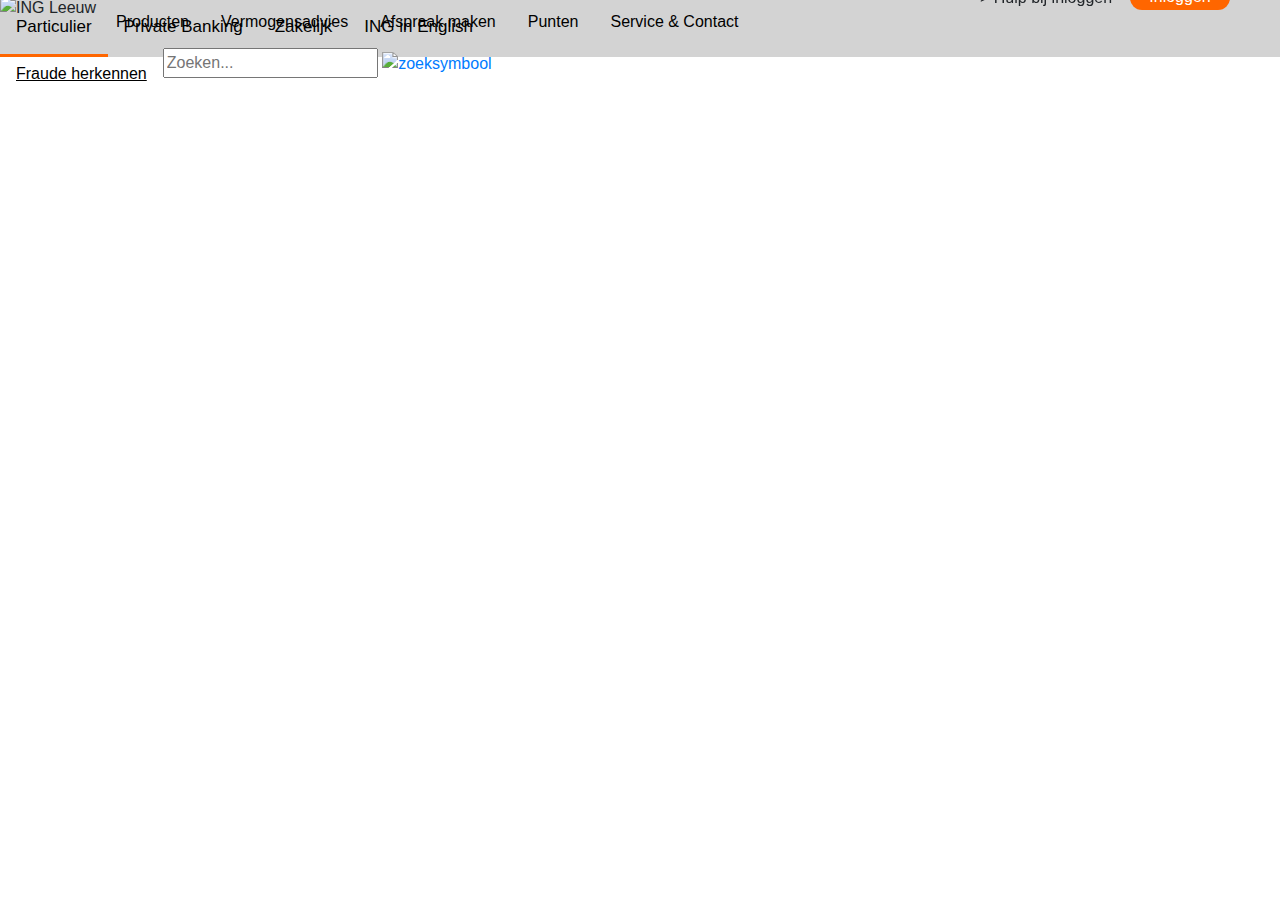
==== Fraude.html @ cc0e0a18 "Veranderingen" ====
<!doctype html>
<html lang="en">
  <head>
    <title>Website ING</title>
    <!-- Required meta tags -->
    <meta charset="utf-8">
    <meta name="viewport" content="width=device-width, initial-scale=1, shrink-to-fit=no">

    <!-- Bootstrap CSS -->
    <link rel="stylesheet" href="https://stackpath.bootstrapcdn.com/bootstrap/4.3.1/css/bootstrap.min.css" integrity="sha384-ggOyR0iXCbMQv3Xipma34MD+dH/1fQ784/j6cY/iJTQUOhcWr7x9JvoRxT2MZw1T" crossorigin="anonymous">
 
    <link rel="stylesheet" href="MainING.css">

</head>
  <body>
      <div class="header">


          <a class="active" href="HomepageING.html">Particulier</a>
          <a href="#PrivateBanking">Private Banking</a>
          <a href="#Zakelijk">Zakelijk</a>
          <a href="#INGinEnglish">ING in English</a>

          <div class="topright">> Hulp bij inloggen</div>

          <button type="button">Inloggen </button>


      </div>



      <ul>

          <img src="ing.png" alt="ING Leeuw" style="width: 100px; height: auto; float: left;">
          <li>  <a href="#Producten">Producten</a></li>
          <li>    <a href="#Vermogensadvies">Vermogensadvies</a></li>
          <li>    <a href="#Afspraakmaken">Afspraak maken</a></li>
          <li>    <a href="#Punten">Punten</a></li>
          <li>    <a href="#ServiceContact">Service & Contact</a></li>
          <li>    <a class="active" href="Fraude.html">Fraude herkennen</a></li>

          <input type="text" placeholder="Zoeken..." name="search">
          <a href="HomepageING.html"><img src="searchsymbol2.png" alt="zoeksymbool" style="width: 30px; height: auto;"></a>

      </ul>

      </body>
---- MainING.css ----
body
{
    background-color: white;
    align-items: center;
    font-style: normal;
}

.header
{
   
   overflow: hidden;
   background-color: lightgrey;
    
}

.header a
{
    float: left;
    display: block;
    color: black;
    text-align: center;
    padding: 14px 16px;
    text-decoration: none;
    font-size: 17px;
    border-bottom: 3px solid transparent;
  }
    .header a:hover {
        border-bottom: 3px solid #f60;
    }

    .header a.active {
        border-bottom: 3px solid #f60;
    }


div.topright
{
    position: fixed;
    bottom: 890px;
    right: 0px;
    width: 300px;
}

    div.topright:hover {
        text-decoration: underline;
        cursor: pointer;
    }
button
{
    background-color: #f60;
    color: white;
    border: none;

    position: absolute;
    bottom: 890px;
    right: 50px;
    width: 100px;
    border-radius: 12px;
    
    
}
button:hover
{
    background-color: white;
    color: #f60;
    border: none;
}

ul {
    position: absolute;
    bottom: 800px;
    right: 500px;
    width: auto;
    list-style-type: none;
    margin: 0;
    padding: 0;
    overflow: hidden;
  }
  
  li {
    float: left;
  }
  
  li a {
    display: block;
    color: black;
    text-align: center;
    padding: 14px 16px;

  }
  
  li a:hover {
    text-decoration: underline;
    color: black;
  }

  li a.active
  {
    text-decoration: underline;
  }
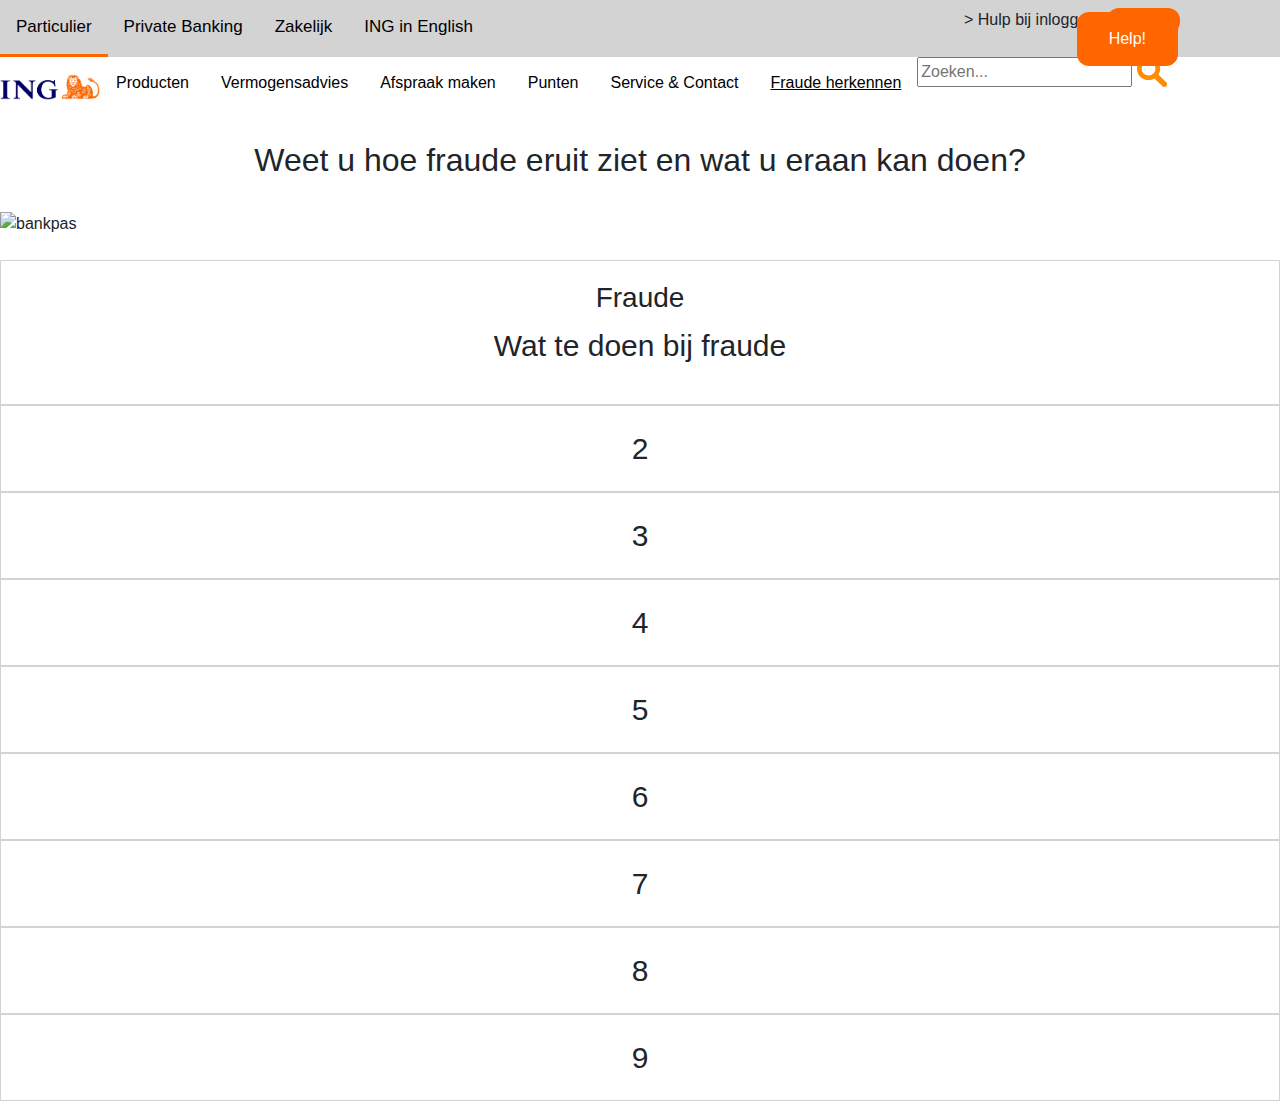
==== commit f43e6f22: "css + html verandering" ====
--- a/Fraude.html
+++ b/Fraude.html
@@ -45,5 +45,34 @@
 
       </ul>
 
-      </body>
 
+
+      <br>
+      <h2 class="headertekst">Weet u hoe fraude eruit ziet en wat u eraan kan doen?</h2>
+      <br>
+      <img src="binary_code.jpg" alt="bankpas" style="width: 100%; height: 250px;">
+
+      <br>
+      <br>
+
+
+      <div class="grid-container">
+          <div class="grid-item">
+              <h3> Fraude</h3>
+              <p>Wat te doen bij fraude</p>
+
+              <button class="button button2">Help!</button>
+
+          </div>
+          <div class="grid-item">2</div>
+          <div class="grid-item">3</div>
+          <div class="grid-item">4</div>
+          <div class="grid-item">5</div>
+          <div class="grid-item">6</div>
+          <div class="grid-item">7</div>
+          <div class="grid-item">8</div>
+          <div class="grid-item">9</div>
+      </div>
+
+  </body>
+
--- a/MainING.css
+++ b/MainING.css
@@ -1,103 +1,123 @@
-body
-{
+body {
     background-color: white;
     align-items: center;
     font-style: normal;
 }
 
-.header
-{
-   
-   overflow: hidden;
-   background-color: lightgrey;
-    
+.header {
+    overflow: hidden;
+    background-color: lightgrey;
 }
 
-.header a
-{
-    float: left;
-    display: block;
-    color: black;
-    text-align: center;
-    padding: 14px 16px;
-    text-decoration: none;
-    font-size: 17px;
-    border-bottom: 3px solid transparent;
-  }
-    .header a:hover {
-        border-bottom: 3px solid #f60;
+    .header a {
+        float: left;
+        display: block;
+        color: black;
+        text-align: center;
+        padding: 14px 16px;
+        text-decoration: none;
+        font-size: 17px;
+        border-bottom: 3px solid transparent;
     }
 
-    .header a.active {
-        border-bottom: 3px solid #f60;
-    }
+        .header a:hover {
+            border-bottom: 3px solid #f60;
+        }
+
+        .header a.active {
+            border-bottom: 3px solid #f60;
+        }
 
 
-div.topright
-{
-    position: fixed;
-    bottom: 890px;
-    right: 0px;
+div.topright {
     width: 300px;
+    position: absolute;
+    top: 8px;
+    right: 16px;
 }
 
     div.topright:hover {
         text-decoration: underline;
         cursor: pointer;
     }
-button
-{
+
+button {
     background-color: #f60;
     color: white;
     border: none;
-
     position: absolute;
-    bottom: 890px;
-    right: 50px;
-    width: 100px;
+    top: 8px;
+    right: 100px;
     border-radius: 12px;
-    
-    
-}
-button:hover
-{
-    background-color: white;
-    color: #f60;
-    border: none;
 }
 
+    button:hover {
+        background-color: white;
+        color: #f60;
+        border: none;
+    }
+
 ul {
-    position: absolute;
-    bottom: 800px;
-    right: 500px;
     width: auto;
     list-style-type: none;
     margin: 0;
     padding: 0;
     overflow: hidden;
-  }
-  
-  li {
+    background-color: white;
+}
+
+li {
     float: left;
-  }
-  
-  li a {
-    display: block;
-    color: black;
+}
+
+    li a {
+        display: block;
+        color: black;
+        text-align: center;
+        padding: 14px 16px;
+    }
+
+        li a:hover {
+            text-decoration: underline;
+            color: black;
+        }
+
+        li a.active {
+            text-decoration: underline;
+        }
+
+}
+
+.grid-container {
+    display: grid;
+    grid-template-columns: auto auto auto;
+    background-color: solid lightgrey;
+    padding: 10px;
+}
+
+.grid-item {
+    background-color: white;
+    border: 1px solid lightgrey;
+    padding: 20px;
+    font-size: 30px;
     text-align: center;
-    padding: 14px 16px;
+}
 
-  }
-  
-  li a:hover {
-    text-decoration: underline;
-    color: black;
-  }
+h2.headertekst {
+    text-align: center;
+}
 
-  li a.active
-  {
-    text-decoration: underline;
-  }
+.button2 {
+    border: none;
+    color: white;
+    padding: 15px 32px;
+    text-align: center;
+    text-decoration: none;
+    display: inline-block;
+    font-size: 16px;
+    margin: 4px 2px;
+    cursor: pointer;
+}
 
 
 
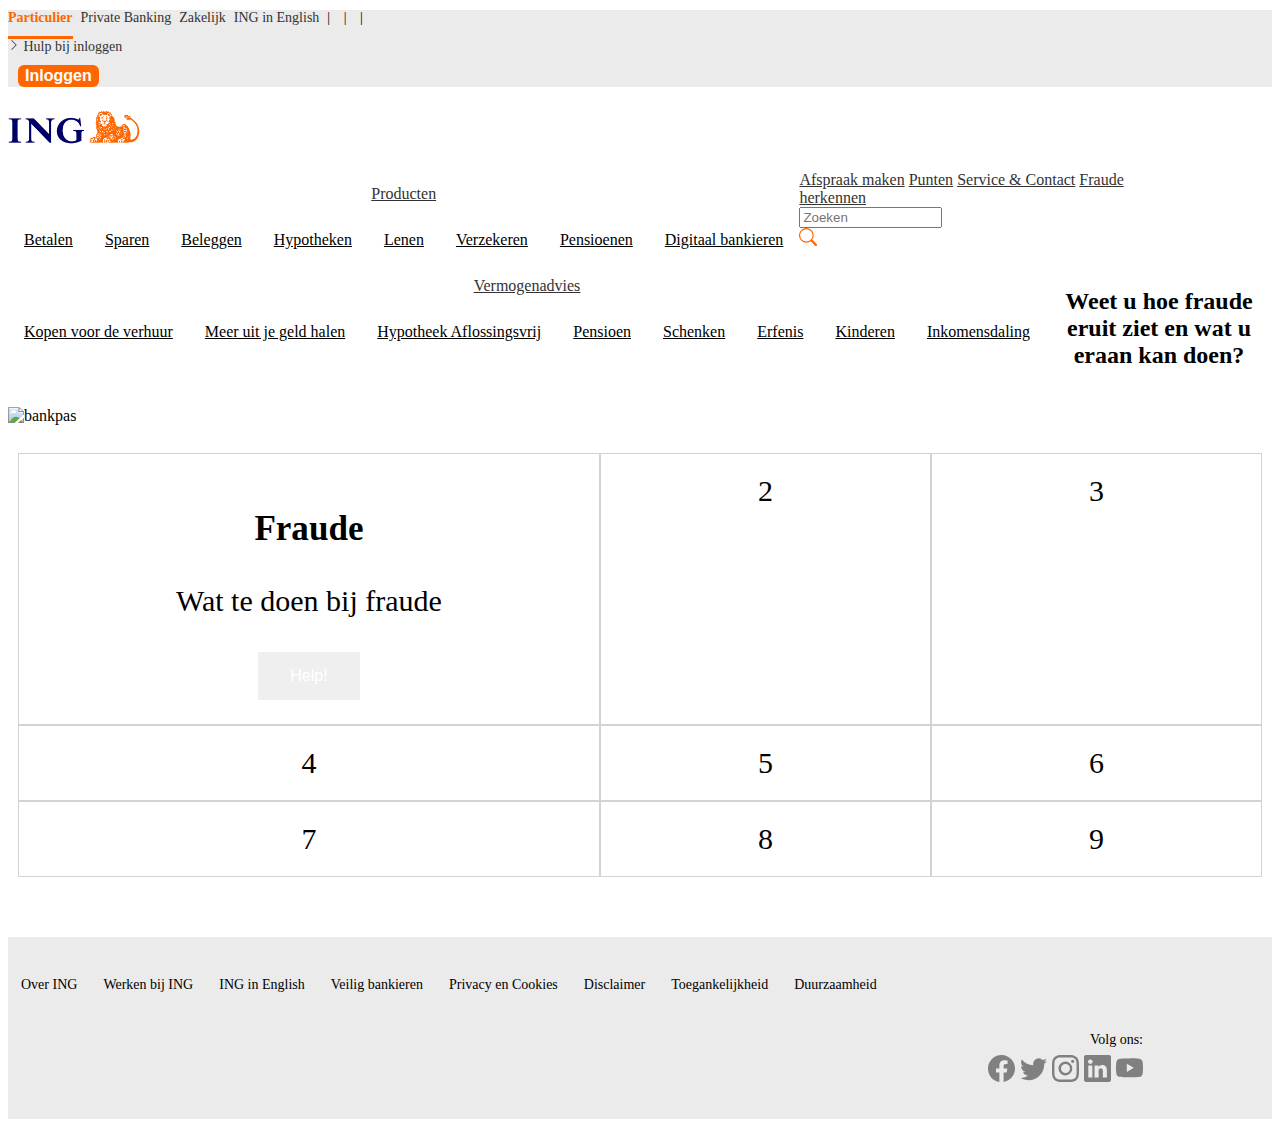
==== commit 04334d07: "html updated, css updated, added banner image" ====
--- a/Fraude.html
+++ b/Fraude.html
@@ -7,43 +7,133 @@
     <meta name="viewport" content="width=device-width, initial-scale=1, shrink-to-fit=no">
 
     <!-- Bootstrap CSS -->
-    <link rel="stylesheet" href="https://stackpath.bootstrapcdn.com/bootstrap/4.3.1/css/bootstrap.min.css" integrity="sha384-ggOyR0iXCbMQv3Xipma34MD+dH/1fQ784/j6cY/iJTQUOhcWr7x9JvoRxT2MZw1T" crossorigin="anonymous">
+    <link href="https://cdn.jsdelivr.net/npm/bootstrap@5.1.3/dist/css/bootstrap.min.css" rel="stylesheet" integrity="sha384-1BmE4kWBq78iYhFldvKuhfTAU6auU8tT94WrHftjDbrCEXSU1oBoqyl2QvZ6jIW3" crossorigin="anonymous">
  
     <link rel="stylesheet" href="MainING.css">
 
 </head>
+
   <body>
-      <div class="header">
-
-
-          <a class="active" href="HomepageING.html">Particulier</a>
-          <a href="#PrivateBanking">Private Banking</a>
-          <a href="#Zakelijk">Zakelijk</a>
-          <a href="#INGinEnglish">ING in English</a>
-
-          <div class="topright">> Hulp bij inloggen</div>
-
-          <button type="button">Inloggen </button>
-
+
+    <div class="top-nav">
+
+        <div class="navbar navbar-expand-lg">
+
+          <div class="container-xl">
+
+            <ul class="navbar-nav">
+              <li class="nav-item">
+                <a class="nav-link active" aria-current="page" href="#">Particulier</a>
+              </li>
+              <span>|</span>
+              <li>
+                <a class="nav-link" href="#">Private Banking</a>
+              </li>
+              <span>|</span>
+              <li>
+                <a class="nav-link" href="#">Zakelijk</a>
+              </li>
+              <span>|</span>
+              <li>
+                <a class="nav-link" href="#">ING in English</a>
+              </li>
+            </ul>
+
+            <!-- FIX LATER -->
+            <div class="d-flex">
+              <span>
+                <a href="" class="btn-link">
+                  <svg xmlns="http://www.w3.org/2000/svg" width="12" height="12" fill="currentColor" class="bi bi-chevron-right" viewBox="0 0 16 16">
+                    <path fill-rule="evenodd" d="M4.646 1.646a.5.5 0 0 1 .708 0l6 6a.5.5 0 0 1 0 .708l-6 6a.5.5 0 0 1-.708-.708L10.293 8 4.646 2.354a.5.5 0 0 1 0-.708z"/>
+                  </svg>
+                  Hulp bij inloggen
+                </a>
+              </span>
+              <button type="button" class="btn">Inloggen</button>
+            </div>
+            <!-- FIX LATER -->
+
+          </div>
+
+        </div>
+
+    </div>
+
+    <div class="under-top-nav">
+
+        <nav class="navbar navbar-expand-lg">
+
+          <div class="container-xl">
+
+            <a class="navbar-brand" href="#">
+              <img src="ing.png" alt="ING Leeuw" width="131.65">
+            </a>
+            </button>
+
+            <div class="collapse navbar-collapse" id="navbarNav">
+
+              <div class="navbar-nav">
+                <li class="nav-item dropdown">
+                  <a class="nav-link dropdown-toggle" href="#" id="navbarDropdownMenuLink1" role="button" data-bs-toggle="dropdown" aria-expanded="false">
+                    Producten
+                  </a>
+                  <ul class="dropdown-menu" aria-labelledby="navbarDropdownMenuLink1">
+                    <li><a class="dropdown-item" href="#">Betalen</a></li>
+                    <li><a class="dropdown-item" href="#">Sparen</a></li>
+                    <li><a class="dropdown-item" href="#">Beleggen</a></li>
+                    <li><a class="dropdown-item" href="#">Hypotheken</a></li>
+                    <li><a class="dropdown-item" href="#">Lenen</a></li>
+                    <li><a class="dropdown-item" href="#">Verzekeren</a></li>
+                    <li><a class="dropdown-item" href="#">Pensioenen</a></li>
+                    <li><a class="dropdown-item" href="#">Digitaal bankieren</a></li>
+                  </ul>
+                </li>
+                <!-- FIX LATEr -->
+                <li class="nav-item dropdown">
+                  <a class="nav-link dropdown-toggle" href="#" id="navbarDropdownMenuLink2" role="button" data-bs-toggle="dropdown" aria-expanded="false">
+                    Vermogenadvies
+                  </a>
+                  <ul class="dropdown-menu" aria-labelledby="navbarDropdownMenuLink2">
+                    <li><a class="dropdown-item" href="#">Kopen voor de verhuur</a></li>
+                    <li><a class="dropdown-item" href="#">Meer uit je geld halen</a></li>
+                    <li><a class="dropdown-item" href="#">Hypotheek Aflossingsvrij</a></li>
+                    <li><a class="dropdown-item" href="#">Pensioen</a></li>
+                    <li><a class="dropdown-item" href="#">Schenken</a></li>
+                    <li><a class="dropdown-item" href="#">Erfenis</a></li>
+                    <li><a class="dropdown-item" href="#">Kinderen</a></li>
+                    <li><a class="dropdown-item" href="#">Inkomensdaling</a></li>
+                  </ul>
+                </li>
+                <!-- FIX LATER -->
+                <a class="nav-link" href="#">Afspraak maken</a>
+                
+                <a class="nav-link" href="#">Punten</a>
+                
+                <a class="nav-link" href="#">Service & Contact</a>
+                
+                <a class="nav-link" href="Fraude.html">Fraude herkennen</a>
+              </div>
+
+            </div>
+
+            <div class="d-flex">
+
+              <div class="input-group">
+                <input type="text" class="form-control" placeholder="Zoeken" aria-label="Input group example" aria-describedby="btnGroupAddon">
+                <div class="input-group-text btn-effect" id="btnGroupAddon">
+                  <svg xmlns="http://www.w3.org/2000/svg" width="18" height="18" color="#f60" fill="currentColor" class="bi bi-search" viewBox="0 0 16 16">
+                    <path d="M11.742 10.344a6.5 6.5 0 1 0-1.397 1.398h-.001c.03.04.062.078.098.115l3.85 3.85a1 1 0 0 0 1.415-1.414l-3.85-3.85a1.007 1.007 0 0 0-.115-.1zM12 6.5a5.5 5.5 0 1 1-11 0 5.5 5.5 0 0 1 11 0z"/>
+                  </svg>
+                </div>
+              </div>
+
+            </div>
+
+          </div>
+
+        </nav>
 
       </div>
-
-
-
-      <ul>
-
-          <img src="ing.png" alt="ING Leeuw" style="width: 100px; height: auto; float: left;">
-          <li>  <a href="#Producten">Producten</a></li>
-          <li>    <a href="#Vermogensadvies">Vermogensadvies</a></li>
-          <li>    <a href="#Afspraakmaken">Afspraak maken</a></li>
-          <li>    <a href="#Punten">Punten</a></li>
-          <li>    <a href="#ServiceContact">Service & Contact</a></li>
-          <li>    <a class="active" href="Fraude.html">Fraude herkennen</a></li>
-
-          <input type="text" placeholder="Zoeken..." name="search">
-          <a href="HomepageING.html"><img src="searchsymbol2.png" alt="zoeksymbool" style="width: 30px; height: auto;"></a>
-
-      </ul>
 
 
 
@@ -74,5 +164,63 @@
           <div class="grid-item">9</div>
       </div>
 
+      <div class="footer">
+
+        <div class="container-xl">
+
+          <div class="row justify-content-start">
+
+            <ul class="footer-links col-xl-8 ">
+              <li class="col-xl-6"><a href="#">Over ING</a></li>
+              <li class="col-xl-6"><a href="#">Werken bij ING</a></li>
+              <li class="col-xl-6"><a href="#">ING in English</a></li>
+              <li class="col-xl-6"><a href="Fraude.html">Veilig bankieren</a></li>
+              <li class="col-xl-6"><a href="#">Privacy en Cookies</a></li>
+              <li class="col-xl-6"><a href="#">Disclaimer</a></li>
+              <li class="col-xl-6"><a href="#">Toegankelijkheid</a></li>
+              <li class="col-xl-6"><a href="#">Duurzaamheid</a></li>
+            </ul>
+  
+            <div class="footer-socials col-xl-4">
+              <span>Volg ons:</span>
+              
+              <ul>
+                <li>
+                  <svg xmlns="http://www.w3.org/2000/svg" width="27" height="27" fill="currentColor" class="bi bi-youtube" viewBox="0 0 16 16">
+                    <path d="M8.051 1.999h.089c.822.003 4.987.033 6.11.335a2.01 2.01 0 0 1 1.415 1.42c.101.38.172.883.22 1.402l.01.104.022.26.008.104c.065.914.073 1.77.074 1.957v.075c-.001.194-.01 1.108-.082 2.06l-.008.105-.009.104c-.05.572-.124 1.14-.235 1.558a2.007 2.007 0 0 1-1.415 1.42c-1.16.312-5.569.334-6.18.335h-.142c-.309 0-1.587-.006-2.927-.052l-.17-.006-.087-.004-.171-.007-.171-.007c-1.11-.049-2.167-.128-2.654-.26a2.007 2.007 0 0 1-1.415-1.419c-.111-.417-.185-.986-.235-1.558L.09 9.82l-.008-.104A31.4 31.4 0 0 1 0 7.68v-.123c.002-.215.01-.958.064-1.778l.007-.103.003-.052.008-.104.022-.26.01-.104c.048-.519.119-1.023.22-1.402a2.007 2.007 0 0 1 1.415-1.42c.487-.13 1.544-.21 2.654-.26l.17-.007.172-.006.086-.003.171-.007A99.788 99.788 0 0 1 7.858 2h.193zM6.4 5.209v4.818l4.157-2.408L6.4 5.209z"/>
+                  </svg>
+                </li>
+                <li>
+                  <svg xmlns="http://www.w3.org/2000/svg" width="27" height="27" fill="currentColor" class="bi bi-linkedin" viewBox="0 0 16 16">
+                    <path d="M0 1.146C0 .513.526 0 1.175 0h13.65C15.474 0 16 .513 16 1.146v13.708c0 .633-.526 1.146-1.175 1.146H1.175C.526 16 0 15.487 0 14.854V1.146zm4.943 12.248V6.169H2.542v7.225h2.401zm-1.2-8.212c.837 0 1.358-.554 1.358-1.248-.015-.709-.52-1.248-1.342-1.248-.822 0-1.359.54-1.359 1.248 0 .694.521 1.248 1.327 1.248h.016zm4.908 8.212V9.359c0-.216.016-.432.08-.586.173-.431.568-.878 1.232-.878.869 0 1.216.662 1.216 1.634v3.865h2.401V9.25c0-2.22-1.184-3.252-2.764-3.252-1.274 0-1.845.7-2.165 1.193v.025h-.016a5.54 5.54 0 0 1 .016-.025V6.169h-2.4c.03.678 0 7.225 0 7.225h2.4z"/>
+                  </svg>
+                </li>
+                <li>
+                  <svg xmlns="http://www.w3.org/2000/svg" width="27" height="27" fill="currentColor" class="bi bi-instagram" viewBox="0 0 16 16">
+                    <path d="M8 0C5.829 0 5.556.01 4.703.048 3.85.088 3.269.222 2.76.42a3.917 3.917 0 0 0-1.417.923A3.927 3.927 0 0 0 .42 2.76C.222 3.268.087 3.85.048 4.7.01 5.555 0 5.827 0 8.001c0 2.172.01 2.444.048 3.297.04.852.174 1.433.372 1.942.205.526.478.972.923 1.417.444.445.89.719 1.416.923.51.198 1.09.333 1.942.372C5.555 15.99 5.827 16 8 16s2.444-.01 3.298-.048c.851-.04 1.434-.174 1.943-.372a3.916 3.916 0 0 0 1.416-.923c.445-.445.718-.891.923-1.417.197-.509.332-1.09.372-1.942C15.99 10.445 16 10.173 16 8s-.01-2.445-.048-3.299c-.04-.851-.175-1.433-.372-1.941a3.926 3.926 0 0 0-.923-1.417A3.911 3.911 0 0 0 13.24.42c-.51-.198-1.092-.333-1.943-.372C10.443.01 10.172 0 7.998 0h.003zm-.717 1.442h.718c2.136 0 2.389.007 3.232.046.78.035 1.204.166 1.486.275.373.145.64.319.92.599.28.28.453.546.598.92.11.281.24.705.275 1.485.039.843.047 1.096.047 3.231s-.008 2.389-.047 3.232c-.035.78-.166 1.203-.275 1.485a2.47 2.47 0 0 1-.599.919c-.28.28-.546.453-.92.598-.28.11-.704.24-1.485.276-.843.038-1.096.047-3.232.047s-2.39-.009-3.233-.047c-.78-.036-1.203-.166-1.485-.276a2.478 2.478 0 0 1-.92-.598 2.48 2.48 0 0 1-.6-.92c-.109-.281-.24-.705-.275-1.485-.038-.843-.046-1.096-.046-3.233 0-2.136.008-2.388.046-3.231.036-.78.166-1.204.276-1.486.145-.373.319-.64.599-.92.28-.28.546-.453.92-.598.282-.11.705-.24 1.485-.276.738-.034 1.024-.044 2.515-.045v.002zm4.988 1.328a.96.96 0 1 0 0 1.92.96.96 0 0 0 0-1.92zm-4.27 1.122a4.109 4.109 0 1 0 0 8.217 4.109 4.109 0 0 0 0-8.217zm0 1.441a2.667 2.667 0 1 1 0 5.334 2.667 2.667 0 0 1 0-5.334z"/>
+                  </svg>
+                </li>
+                <li>
+                  <svg xmlns="http://www.w3.org/2000/svg" width="27" height="27" fill="currentColor" class="bi bi-twitter" viewBox="0 0 16 16">
+                    <path d="M5.026 15c6.038 0 9.341-5.003 9.341-9.334 0-.14 0-.282-.006-.422A6.685 6.685 0 0 0 16 3.542a6.658 6.658 0 0 1-1.889.518 3.301 3.301 0 0 0 1.447-1.817 6.533 6.533 0 0 1-2.087.793A3.286 3.286 0 0 0 7.875 6.03a9.325 9.325 0 0 1-6.767-3.429 3.289 3.289 0 0 0 1.018 4.382A3.323 3.323 0 0 1 .64 6.575v.045a3.288 3.288 0 0 0 2.632 3.218 3.203 3.203 0 0 1-.865.115 3.23 3.23 0 0 1-.614-.057 3.283 3.283 0 0 0 3.067 2.277A6.588 6.588 0 0 1 .78 13.58a6.32 6.32 0 0 1-.78-.045A9.344 9.344 0 0 0 5.026 15z"/>
+                  </svg>
+                </li>
+                <li>
+                  <svg xmlns="http://www.w3.org/2000/svg" width="27" height="27" fill="currentColor" class="bi bi-facebook" viewBox="0 0 16 16">
+                    <path d="M16 8.049c0-4.446-3.582-8.05-8-8.05C3.58 0-.002 3.603-.002 8.05c0 4.017 2.926 7.347 6.75 7.951v-5.625h-2.03V8.05H6.75V6.275c0-2.017 1.195-3.131 3.022-3.131.876 0 1.791.157 1.791.157v1.98h-1.009c-.993 0-1.303.621-1.303 1.258v1.51h2.218l-.354 2.326H9.25V16c3.824-.604 6.75-3.934 6.75-7.951z"/>
+                  </svg>
+                </li>
+              </ul>
+  
+            </div>
+  
+          </div>
+
+        </div>
+
+      </div>
+
+      <script src="https://cdn.jsdelivr.net/npm/bootstrap@5.1.3/dist/js/bootstrap.bundle.min.js" integrity="sha384-ka7Sk0Gln4gmtz2MlQnikT1wXgYsOg+OMhuP+IlRH9sENBO0LRn5q+8nbTov4+1p" crossorigin="anonymous"></script>
+
   </body>
 
--- a/MainING.css
+++ b/MainING.css
@@ -2,6 +2,106 @@
     background-color: white;
     align-items: center;
     font-style: normal;
+}
+
+.top-nav {
+    background-color: #EBEBEB;
+    font-size: 0.875rem;
+}
+
+    .top-nav ul {
+        margin-top: 10px;
+        background-color: #EBEBEB;
+    }
+
+        .top-nav span {
+            margin-right: 10px;
+        }
+
+    .top-nav a{
+        color: #333;
+        text-decoration: none;
+        padding: 0 0 10px 0 !important;
+        margin: 0 8px 0 0;
+        display: block;
+    }
+
+        .top-nav a:hover {
+            color: #333;
+            text-decoration: underline;
+        }
+
+        .top-nav a.active {
+            text-decoration: none;
+            font-weight: 700;
+            color: #f60;
+            border-bottom: 3px solid #f60
+        }
+
+.navbar-expand-lg {
+    padding: 0px;
+}
+
+.under-top-nav {
+    color: #333;
+    font-size: 1rem;
+}
+
+.navbar .nav-link{
+    color: #333;
+}
+
+    .navbar .nav-link a {
+        text-decoration: underline;
+    }
+
+    .navbar .nav-link:hover {
+        text-decoration: underline;
+    }
+
+.input-group input {
+    width: 135px !important;
+}
+
+.big-orange-search {
+    background-color: #f60;
+    border-radius: 6px;
+    height: 275px;
+    padding-top: 48px;
+    padding-bottom: 48px;
+    margin-top: 24px;
+    margin-bottom: 24px;
+    color: white;
+}
+
+    .orange-search-content {
+        width: 870px;
+        margin: auto;
+    }
+
+        .orange-search-content h1{
+            font-weight: 700;
+            font-size: 36px;
+        }
+
+        .orange-search-content p{
+            font-weight: 400;
+            font-size: 24px;
+        }
+
+.orange-search-input {
+    margin: auto; 
+    width: 870px;
+}
+    .orange-search-input span {
+        color: #f60;
+        font-weight: 700;
+        margin-left: 20px;
+    }
+
+.btn-effect:hover {
+    cursor: pointer;
+    background-color: white;
 }
 
 .header {
@@ -41,21 +141,26 @@
         cursor: pointer;
     }
 
-button {
+.btn {
+    font-weight: 700;
+    border: 1px solid transparent;
     background-color: #f60;
     color: white;
-    border: none;
-    position: absolute;
-    top: 8px;
-    right: 100px;
-    border-radius: 12px;
-}
-
-    button:hover {
+    border-radius: 6px;
+    font-size: 1rem;
+}
+
+    .btn:hover {
         background-color: white;
         color: #f60;
-        border: none;
-    }
+        border-color: #f60;
+    }
+
+.btn-link {
+    padding: 0;
+    margin: 0;
+
+}
 
 ul {
     width: auto;
@@ -86,7 +191,6 @@
             text-decoration: underline;
         }
 
-}
 
 .grid-container {
     display: grid;
@@ -119,5 +223,56 @@
     cursor: pointer;
 }
 
-
-
+.container-xl {
+    max-width: 1140px;
+}
+
+.footer {
+    background-color: #EBEBEB;
+    font-size: .875rem;
+    line-height: 1.5;
+    padding-top: 32px;
+    padding-bottom: 7px ;
+    margin-top: 50px;
+    margin-left: 0px;
+    margin-right: 0px;
+}
+
+    .footer ul{
+        background-color: #EBEBEB;
+        margin: 0px 0px 24px 0px;
+        padding: 0px;
+    }
+
+        .footer-links li a {
+            float: left;
+            padding: 0;
+            margin: 5px 0px;
+            padding: 0px 13px;
+            text-decoration: none;
+        }
+
+        .footer-links li a:hover{
+            text-decoration: underline;
+        }
+
+    .footer-socials{
+        text-align: right;
+        font-weight: 400;
+        line-height: 1.5;
+    }
+
+    .footer-socials span {
+        font-size: .875rem;
+        margin: 5px 5px 5px 0px;
+        display: inline-block;
+    }
+    
+        .footer-socials li{
+            float: right;
+            margin-right: 5px;
+        }
+
+        .footer-socials svg{
+            color: gray;
+        }
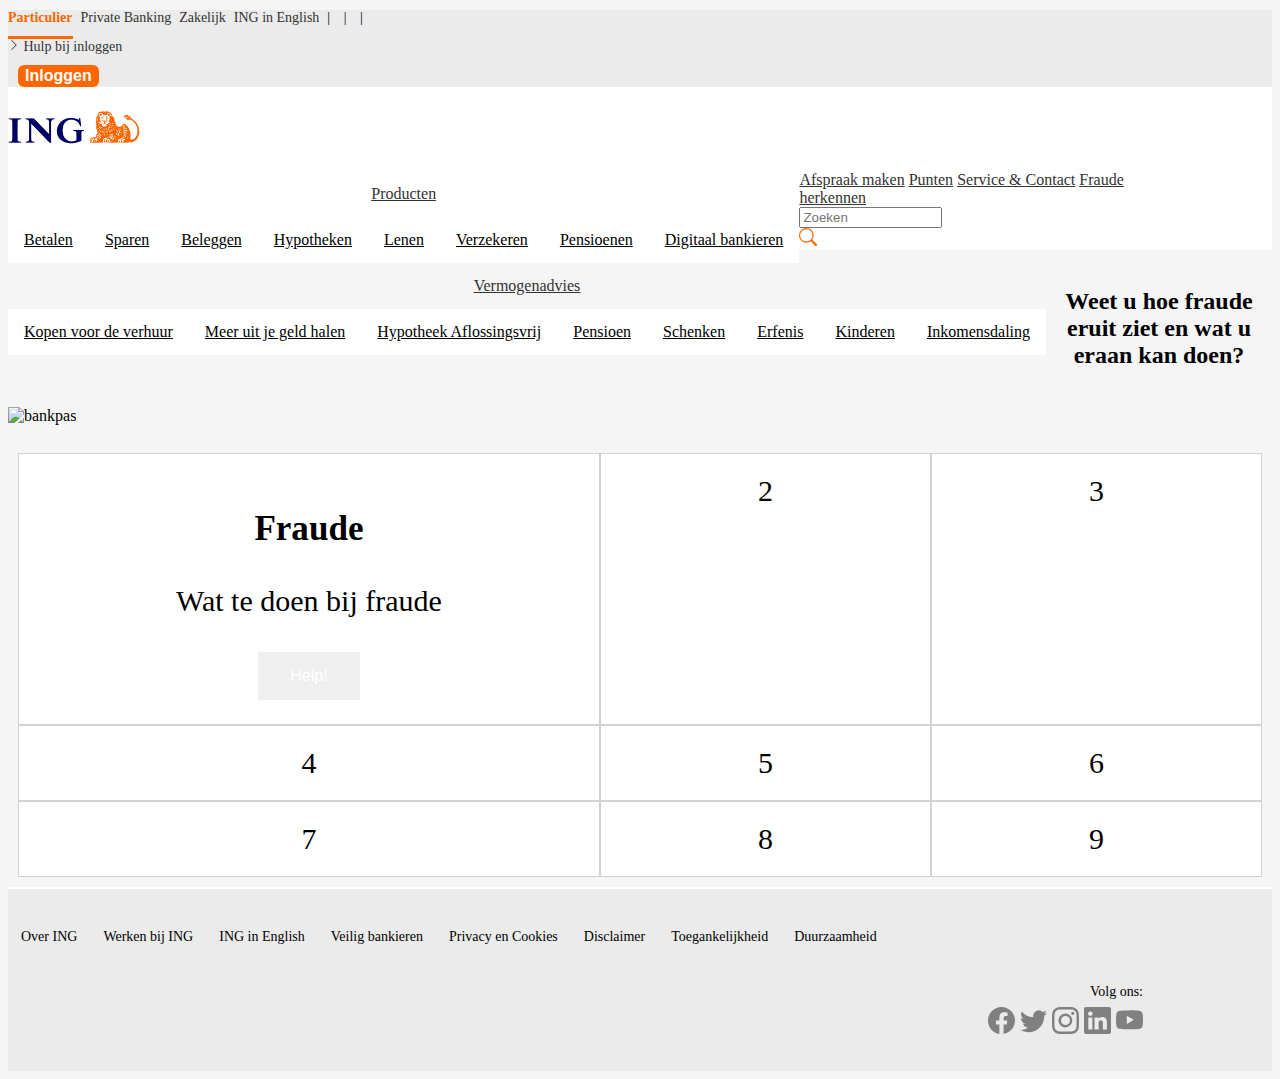
==== commit afe2c99b: "created image folder, added more images, modified mainpage, modified css" ====
--- a/Fraude.html
+++ b/Fraude.html
@@ -66,7 +66,7 @@
           <div class="container-xl">
 
             <a class="navbar-brand" href="#">
-              <img src="ing.png" alt="ING Leeuw" width="131.65">
+              <img src="/img/ing.png" alt="ING Leeuw" width="131.65">
             </a>
             </button>
 
--- a/MainING.css
+++ b/MainING.css
@@ -1,5 +1,5 @@
 body {
-    background-color: white;
+    background-color: #F5F5F5;
     align-items: center;
     font-style: normal;
 }
@@ -45,6 +45,7 @@
 .under-top-nav {
     color: #333;
     font-size: 1rem;
+    background-color: white;
 }
 
 .navbar .nav-link{
@@ -69,8 +70,6 @@
     height: 275px;
     padding-top: 48px;
     padding-bottom: 48px;
-    margin-top: 24px;
-    margin-bottom: 24px;
     color: white;
 }
 
@@ -103,6 +102,56 @@
     cursor: pointer;
     background-color: white;
 }
+
+.main-content {
+    background-color: #F5F5F5;
+    padding-top: 24px;
+    padding-bottom: 24px;
+}
+
+.content-cards {
+    padding-top: 20px;
+}
+
+.card {
+    border-radius: 6px;
+    margin-bottom: 20px;
+}
+
+.card-content-incard {
+    padding: 20px;
+}
+
+    .card-content-incard h2{
+        color: #FF6200;
+        font-weight: 700;
+        font-size: 24px;
+    }
+
+    .card-content-incard p {
+        font-size: 16px;
+        margin-bottom: 24px;
+    }
+
+    .card-content-incard a {
+        text-decoration: none;
+        color: #333;
+    }
+
+    .card-content-incard a:hover {
+        text-decoration: underline;
+        color: #333;
+    }
+
+    .card-sub {
+        color: #FF6200;
+        font-size: 21px;
+        padding-bottom: 15px;
+    }
+
+    .no-spacing {
+        margin-bottom: 0px !important;
+    }
 
 .header {
     overflow: hidden;
@@ -229,11 +278,11 @@
 
 .footer {
     background-color: #EBEBEB;
+    border-top: white 2px solid;
     font-size: .875rem;
     line-height: 1.5;
     padding-top: 32px;
     padding-bottom: 7px ;
-    margin-top: 50px;
     margin-left: 0px;
     margin-right: 0px;
 }
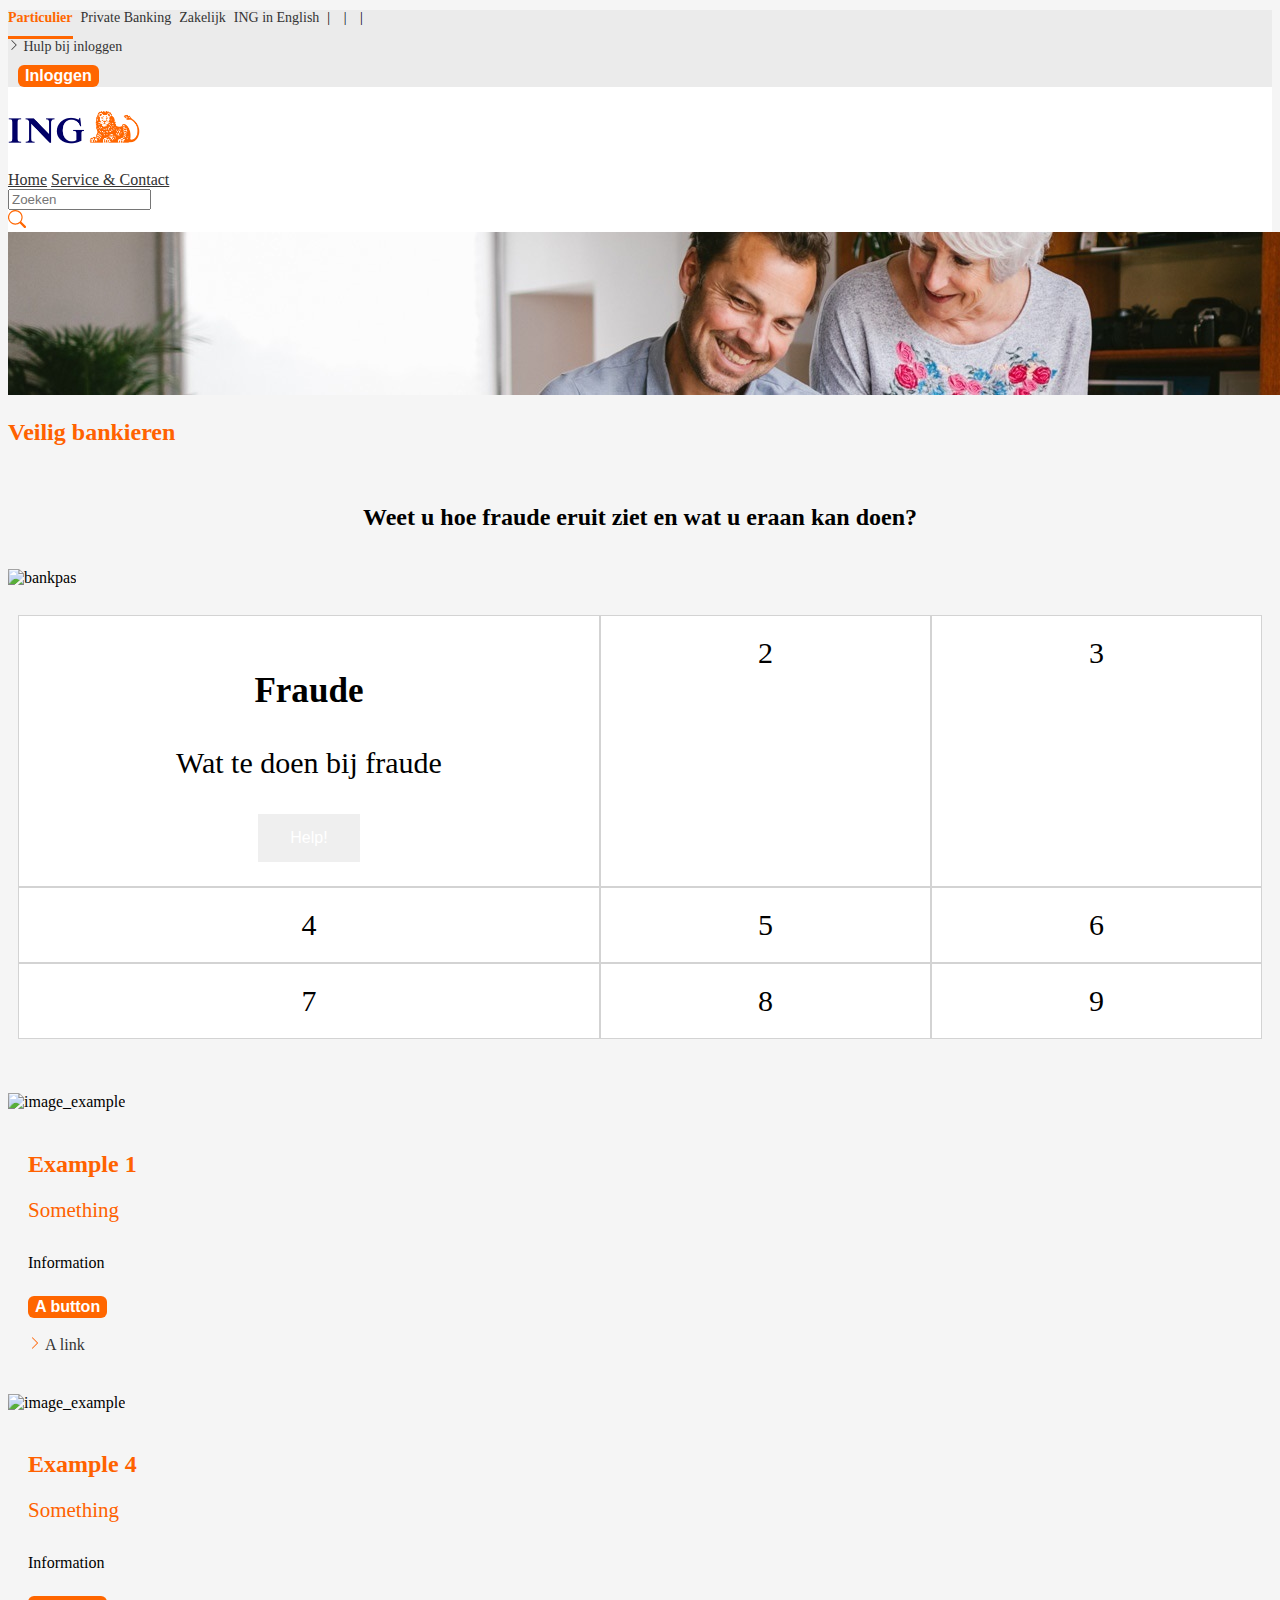
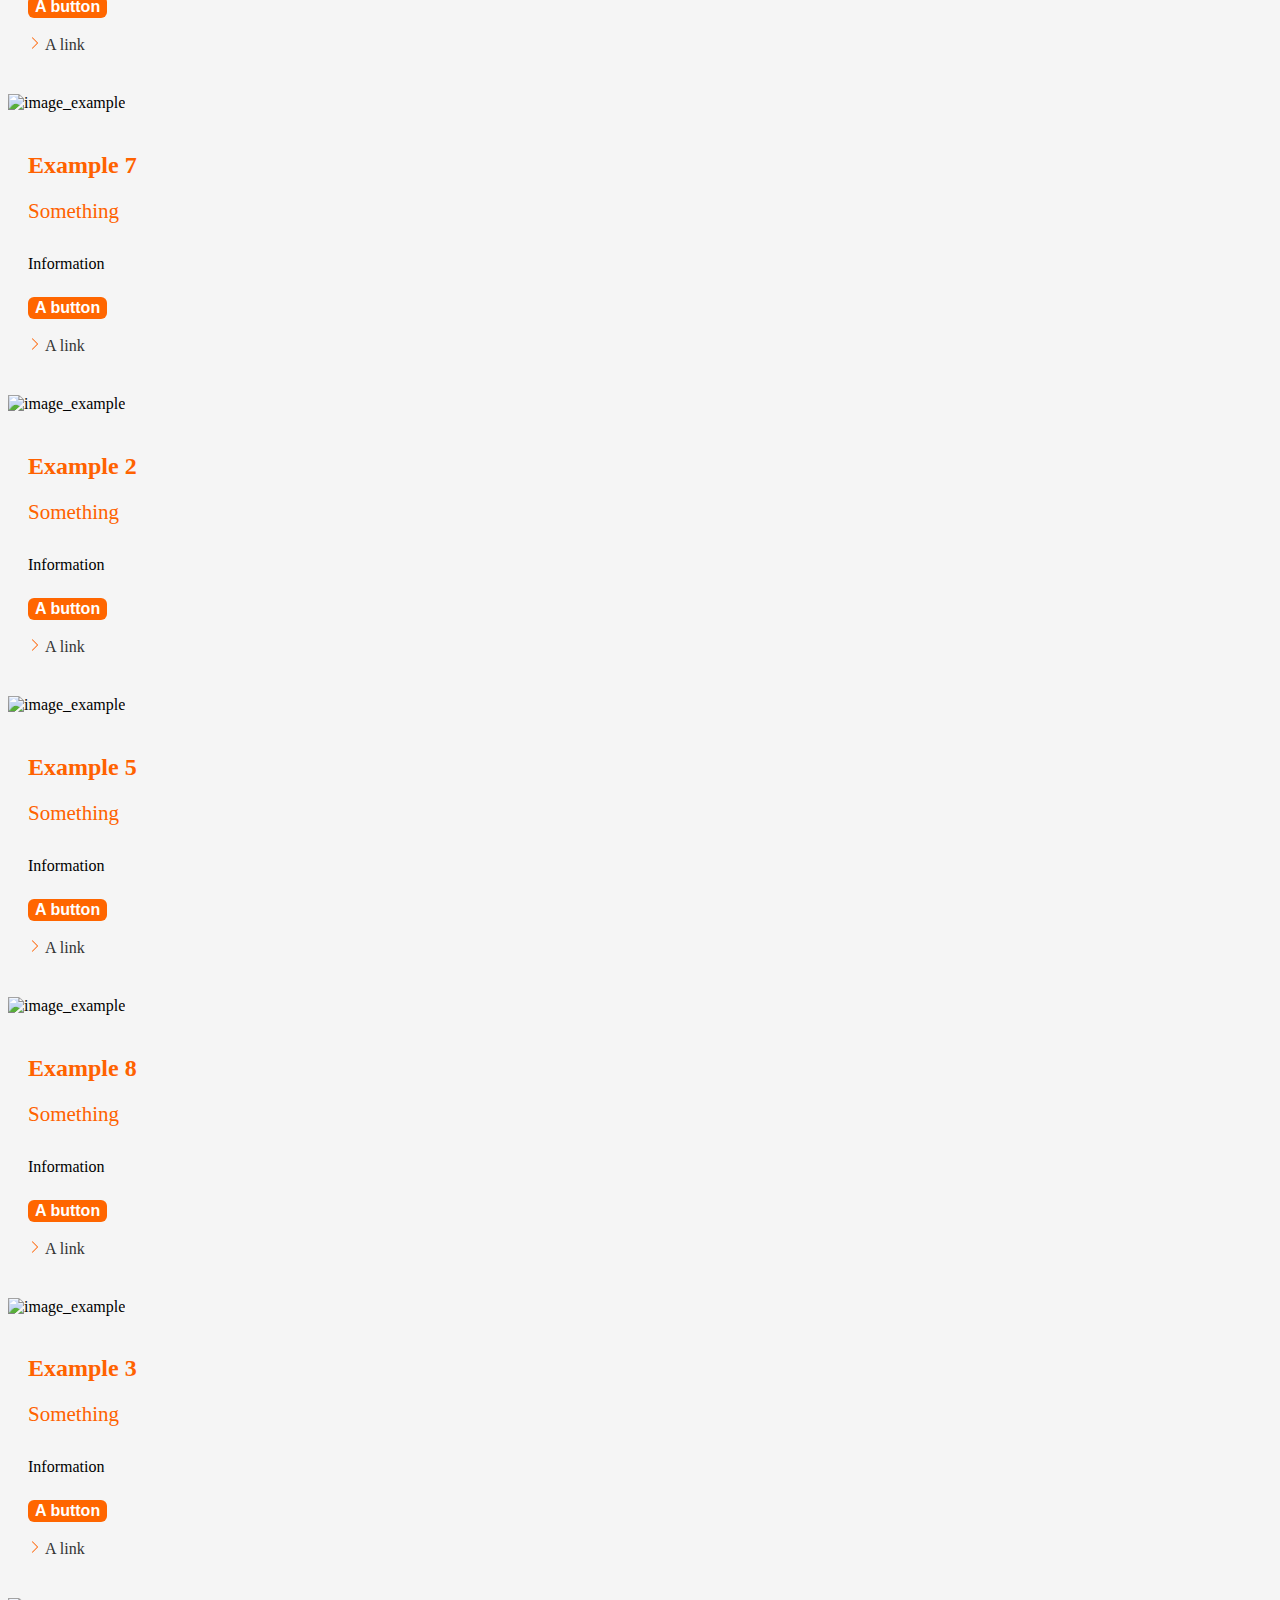
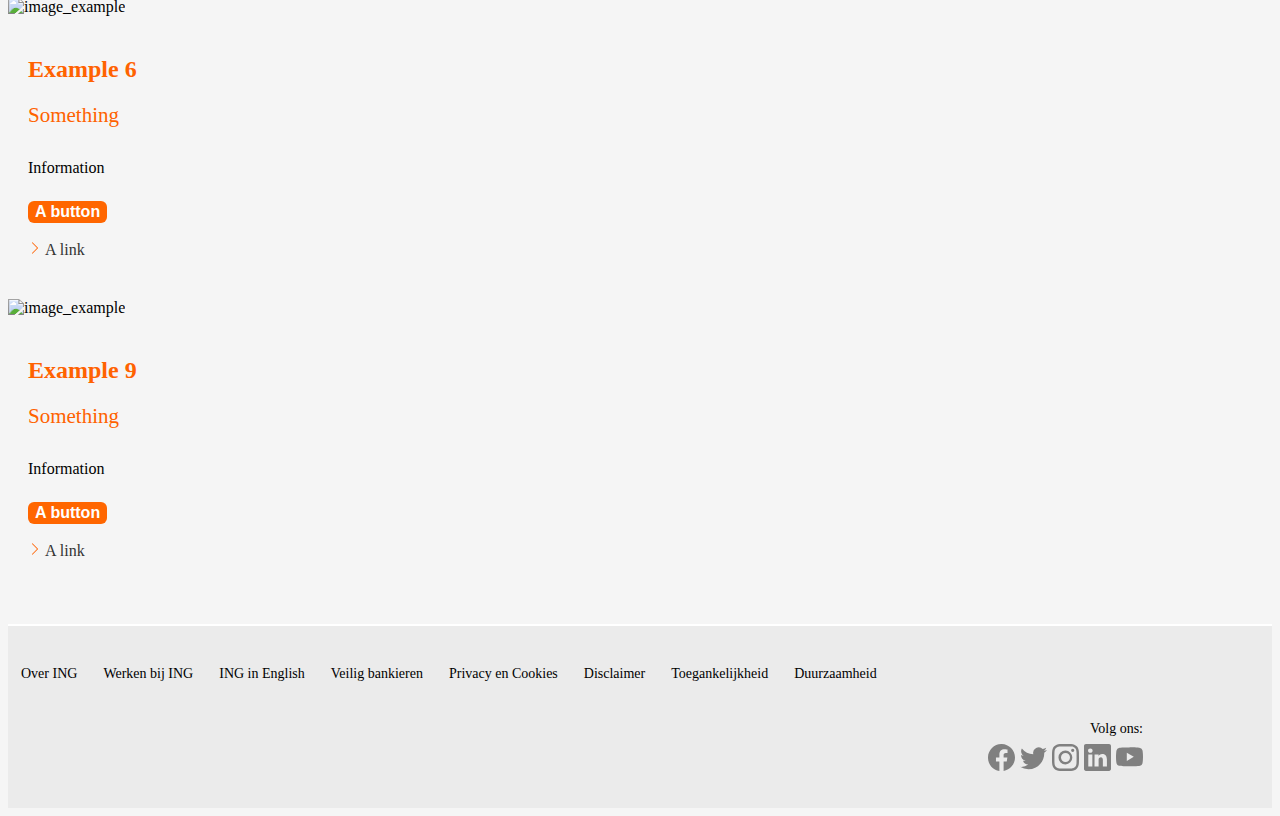
==== commit fbfc0314: "modified main, modified fraude, modified css, added image" ====
--- a/Fraude.html
+++ b/Fraude.html
@@ -1,7 +1,7 @@
 <!doctype html>
 <html lang="en">
   <head>
-    <title>Website ING</title>
+    <title>ING - Veilig bankieren</title>
     <!-- Required meta tags -->
     <meta charset="utf-8">
     <meta name="viewport" content="width=device-width, initial-scale=1, shrink-to-fit=no">
@@ -42,7 +42,7 @@
             <!-- FIX LATER -->
             <div class="d-flex">
               <span>
-                <a href="" class="btn-link">
+                <a href="#" class="btn-link">
                   <svg xmlns="http://www.w3.org/2000/svg" width="12" height="12" fill="currentColor" class="bi bi-chevron-right" viewBox="0 0 16 16">
                     <path fill-rule="evenodd" d="M4.646 1.646a.5.5 0 0 1 .708 0l6 6a.5.5 0 0 1 0 .708l-6 6a.5.5 0 0 1-.708-.708L10.293 8 4.646 2.354a.5.5 0 0 1 0-.708z"/>
                   </svg>
@@ -65,7 +65,7 @@
 
           <div class="container-xl">
 
-            <a class="navbar-brand" href="#">
+            <a class="navbar-brand" href="HomepageING.html">
               <img src="/img/ing.png" alt="ING Leeuw" width="131.65">
             </a>
             </button>
@@ -73,45 +73,10 @@
             <div class="collapse navbar-collapse" id="navbarNav">
 
               <div class="navbar-nav">
-                <li class="nav-item dropdown">
-                  <a class="nav-link dropdown-toggle" href="#" id="navbarDropdownMenuLink1" role="button" data-bs-toggle="dropdown" aria-expanded="false">
-                    Producten
-                  </a>
-                  <ul class="dropdown-menu" aria-labelledby="navbarDropdownMenuLink1">
-                    <li><a class="dropdown-item" href="#">Betalen</a></li>
-                    <li><a class="dropdown-item" href="#">Sparen</a></li>
-                    <li><a class="dropdown-item" href="#">Beleggen</a></li>
-                    <li><a class="dropdown-item" href="#">Hypotheken</a></li>
-                    <li><a class="dropdown-item" href="#">Lenen</a></li>
-                    <li><a class="dropdown-item" href="#">Verzekeren</a></li>
-                    <li><a class="dropdown-item" href="#">Pensioenen</a></li>
-                    <li><a class="dropdown-item" href="#">Digitaal bankieren</a></li>
-                  </ul>
-                </li>
-                <!-- FIX LATEr -->
-                <li class="nav-item dropdown">
-                  <a class="nav-link dropdown-toggle" href="#" id="navbarDropdownMenuLink2" role="button" data-bs-toggle="dropdown" aria-expanded="false">
-                    Vermogenadvies
-                  </a>
-                  <ul class="dropdown-menu" aria-labelledby="navbarDropdownMenuLink2">
-                    <li><a class="dropdown-item" href="#">Kopen voor de verhuur</a></li>
-                    <li><a class="dropdown-item" href="#">Meer uit je geld halen</a></li>
-                    <li><a class="dropdown-item" href="#">Hypotheek Aflossingsvrij</a></li>
-                    <li><a class="dropdown-item" href="#">Pensioen</a></li>
-                    <li><a class="dropdown-item" href="#">Schenken</a></li>
-                    <li><a class="dropdown-item" href="#">Erfenis</a></li>
-                    <li><a class="dropdown-item" href="#">Kinderen</a></li>
-                    <li><a class="dropdown-item" href="#">Inkomensdaling</a></li>
-                  </ul>
-                </li>
-                <!-- FIX LATER -->
-                <a class="nav-link" href="#">Afspraak maken</a>
-                
-                <a class="nav-link" href="#">Punten</a>
+                <a class="nav-link" href="HomepageING.html">Home</a>
                 
                 <a class="nav-link" href="#">Service & Contact</a>
-                
-                <a class="nav-link" href="Fraude.html">Fraude herkennen</a>
+              
               </div>
 
             </div>
@@ -133,9 +98,22 @@
 
         </nav>
 
+    </div>
+
+    <div class="moving-images">
+
+      <div id="carouselExampleSlidesOnly" class="carousel slide" data-bs-ride="carousel">
+        <div class="carousel-inner">
+          <div class="carousel-item active">
+            <img src="/img/fraude_banner_1.jpg" class="d-block w-100" alt="fraude_img">
+          </div>
+          <div class="carousel-caption d-none d-md-block">
+            <h2 class="text-start">Veilig bankieren</h2>
+          </div>
+        </div>
       </div>
 
-
+    </div>
 
       <br>
       <h2 class="headertekst">Weet u hoe fraude eruit ziet en wat u eraan kan doen?</h2>
@@ -162,6 +140,187 @@
           <div class="grid-item">7</div>
           <div class="grid-item">8</div>
           <div class="grid-item">9</div>
+      </div>
+
+      <div class="main-content">
+
+        <div class="container-xl">
+
+          <div class="content-cards">
+
+            <div class="row">
+
+              <div class="col-xl-4">
+
+                <div class="card ">
+                  <img src="/img/" class="card-img-top" alt="image_example">
+                  <div class="card-content-incard">
+                    <h2>Example 1</h2>
+                    <div class="card-sub">Something</div>
+                    <p>Information</p>
+                    <button type="button" class="btn">A button</button> <br>
+                    <br>
+                    <a href="#">
+                      <svg xmlns="http://www.w3.org/2000/svg" width="14" height="14" fill="currentColor" color="#FF6200" class="bi bi-chevron-right" viewBox="0 0 16 16">
+                        <path fill-rule="evenodd" d="M4.646 1.646a.5.5 0 0 1 .708 0l6 6a.5.5 0 0 1 0 .708l-6 6a.5.5 0 0 1-.708-.708L10.293 8 4.646 2.354a.5.5 0 0 1 0-.708z"/>
+                      </svg>
+                      A link
+                    </a>
+                  </div>
+                </div>
+
+                <div class="card ">
+                  <img src="/img/" class="card-img-top" alt="image_example">
+                  <div class="card-content-incard">
+                    <h2>Example 4</h2>
+                    <div class="card-sub">Something</div>
+                    <p>Information</p>
+                    <button type="button" class="btn">A button</button> <br>
+                    <br>
+                    <a href="#">
+                      <svg xmlns="http://www.w3.org/2000/svg" width="14" height="14" fill="currentColor" color="#FF6200" class="bi bi-chevron-right" viewBox="0 0 16 16">
+                        <path fill-rule="evenodd" d="M4.646 1.646a.5.5 0 0 1 .708 0l6 6a.5.5 0 0 1 0 .708l-6 6a.5.5 0 0 1-.708-.708L10.293 8 4.646 2.354a.5.5 0 0 1 0-.708z"/>
+                      </svg>
+                      A link
+                    </a>
+                  </div>
+                </div>
+
+                <div class="card ">
+                  <img src="/img/" class="card-img-top" alt="image_example">
+                  <div class="card-content-incard">
+                    <h2>Example 7</h2>
+                    <div class="card-sub">Something</div>
+                    <p>Information</p>
+                    <button type="button" class="btn">A button</button> <br>
+                    <br>
+                    <a href="#">
+                      <svg xmlns="http://www.w3.org/2000/svg" width="14" height="14" fill="currentColor" color="#FF6200" class="bi bi-chevron-right" viewBox="0 0 16 16">
+                        <path fill-rule="evenodd" d="M4.646 1.646a.5.5 0 0 1 .708 0l6 6a.5.5 0 0 1 0 .708l-6 6a.5.5 0 0 1-.708-.708L10.293 8 4.646 2.354a.5.5 0 0 1 0-.708z"/>
+                      </svg>
+                      A link
+                    </a>
+                  </div>
+                </div>
+  
+              </div>
+
+              <div class="col-xl-4">
+
+                <div class="card ">
+                  <img src="/img/" class="card-img-top" alt="image_example">
+                  <div class="card-content-incard">
+                    <h2>Example 2</h2>
+                    <div class="card-sub">Something</div>
+                    <p>Information</p>
+                    <button type="button" class="btn">A button</button> <br>
+                    <br>
+                    <a href="#">
+                      <svg xmlns="http://www.w3.org/2000/svg" width="14" height="14" fill="currentColor" color="#FF6200" class="bi bi-chevron-right" viewBox="0 0 16 16">
+                        <path fill-rule="evenodd" d="M4.646 1.646a.5.5 0 0 1 .708 0l6 6a.5.5 0 0 1 0 .708l-6 6a.5.5 0 0 1-.708-.708L10.293 8 4.646 2.354a.5.5 0 0 1 0-.708z"/>
+                      </svg>
+                      A link
+                    </a>
+                  </div>
+                </div>
+
+                <div class="card ">
+                  <img src="/img/" class="card-img-top" alt="image_example">
+                  <div class="card-content-incard">
+                    <h2>Example 5</h2>
+                    <div class="card-sub">Something</div>
+                    <p>Information</p>
+                    <button type="button" class="btn">A button</button> <br>
+                    <br>
+                    <a href="#">
+                      <svg xmlns="http://www.w3.org/2000/svg" width="14" height="14" fill="currentColor" color="#FF6200" class="bi bi-chevron-right" viewBox="0 0 16 16">
+                        <path fill-rule="evenodd" d="M4.646 1.646a.5.5 0 0 1 .708 0l6 6a.5.5 0 0 1 0 .708l-6 6a.5.5 0 0 1-.708-.708L10.293 8 4.646 2.354a.5.5 0 0 1 0-.708z"/>
+                      </svg>
+                      A link
+                    </a>
+                  </div>
+                </div>
+
+                <div class="card ">
+                  <img src="/img/" class="card-img-top" alt="image_example">
+                  <div class="card-content-incard">
+                    <h2>Example 8</h2>
+                    <div class="card-sub">Something</div>
+                    <p>Information</p>
+                    <button type="button" class="btn">A button</button> <br>
+                    <br>
+                    <a href="#">
+                      <svg xmlns="http://www.w3.org/2000/svg" width="14" height="14" fill="currentColor" color="#FF6200" class="bi bi-chevron-right" viewBox="0 0 16 16">
+                        <path fill-rule="evenodd" d="M4.646 1.646a.5.5 0 0 1 .708 0l6 6a.5.5 0 0 1 0 .708l-6 6a.5.5 0 0 1-.708-.708L10.293 8 4.646 2.354a.5.5 0 0 1 0-.708z"/>
+                      </svg>
+                      A link
+                    </a>
+                  </div>
+                </div>
+  
+              </div>
+
+              <div class="col-xl-4">
+
+                <div class="card ">
+                  <img src="/img/" class="card-img-top" alt="image_example">
+                  <div class="card-content-incard">
+                    <h2>Example 3</h2>
+                    <div class="card-sub">Something</div>
+                    <p>Information</p>
+                    <button type="button" class="btn">A button</button> <br>
+                    <br>
+                    <a href="#">
+                      <svg xmlns="http://www.w3.org/2000/svg" width="14" height="14" fill="currentColor" color="#FF6200" class="bi bi-chevron-right" viewBox="0 0 16 16">
+                        <path fill-rule="evenodd" d="M4.646 1.646a.5.5 0 0 1 .708 0l6 6a.5.5 0 0 1 0 .708l-6 6a.5.5 0 0 1-.708-.708L10.293 8 4.646 2.354a.5.5 0 0 1 0-.708z"/>
+                      </svg>
+                      A link
+                    </a>
+                  </div>
+                </div>
+
+                <div class="card ">
+                  <img src="/img/" class="card-img-top" alt="image_example">
+                  <div class="card-content-incard">
+                    <h2>Example 6</h2>
+                    <div class="card-sub">Something</div>
+                    <p>Information</p>
+                    <button type="button" class="btn">A button</button> <br>
+                    <br>
+                    <a href="#">
+                      <svg xmlns="http://www.w3.org/2000/svg" width="14" height="14" fill="currentColor" color="#FF6200" class="bi bi-chevron-right" viewBox="0 0 16 16">
+                        <path fill-rule="evenodd" d="M4.646 1.646a.5.5 0 0 1 .708 0l6 6a.5.5 0 0 1 0 .708l-6 6a.5.5 0 0 1-.708-.708L10.293 8 4.646 2.354a.5.5 0 0 1 0-.708z"/>
+                      </svg>
+                      A link
+                    </a>
+                  </div>
+                </div>
+
+                <div class="card ">
+                  <img src="/img/" class="card-img-top" alt="image_example">
+                  <div class="card-content-incard">
+                    <h2>Example 9</h2>
+                    <div class="card-sub">Something</div>
+                    <p>Information</p>
+                    <button type="button" class="btn">A button</button> <br>
+                    <br>
+                    <a href="#">
+                      <svg xmlns="http://www.w3.org/2000/svg" width="14" height="14" fill="currentColor" color="#FF6200" class="bi bi-chevron-right" viewBox="0 0 16 16">
+                        <path fill-rule="evenodd" d="M4.646 1.646a.5.5 0 0 1 .708 0l6 6a.5.5 0 0 1 0 .708l-6 6a.5.5 0 0 1-.708-.708L10.293 8 4.646 2.354a.5.5 0 0 1 0-.708z"/>
+                      </svg>
+                      A link
+                    </a>
+                  </div>
+                </div>
+  
+              </div>
+
+            </div>
+
+          </div>
+
+        </div>
+
       </div>
 
       <div class="footer">
--- a/MainING.css
+++ b/MainING.css
@@ -152,6 +152,11 @@
     .no-spacing {
         margin-bottom: 0px !important;
     }
+
+.moving-images h2 {
+    font-weight: 700;
+    color: #FF6200;
+}
 
 .header {
     overflow: hidden;
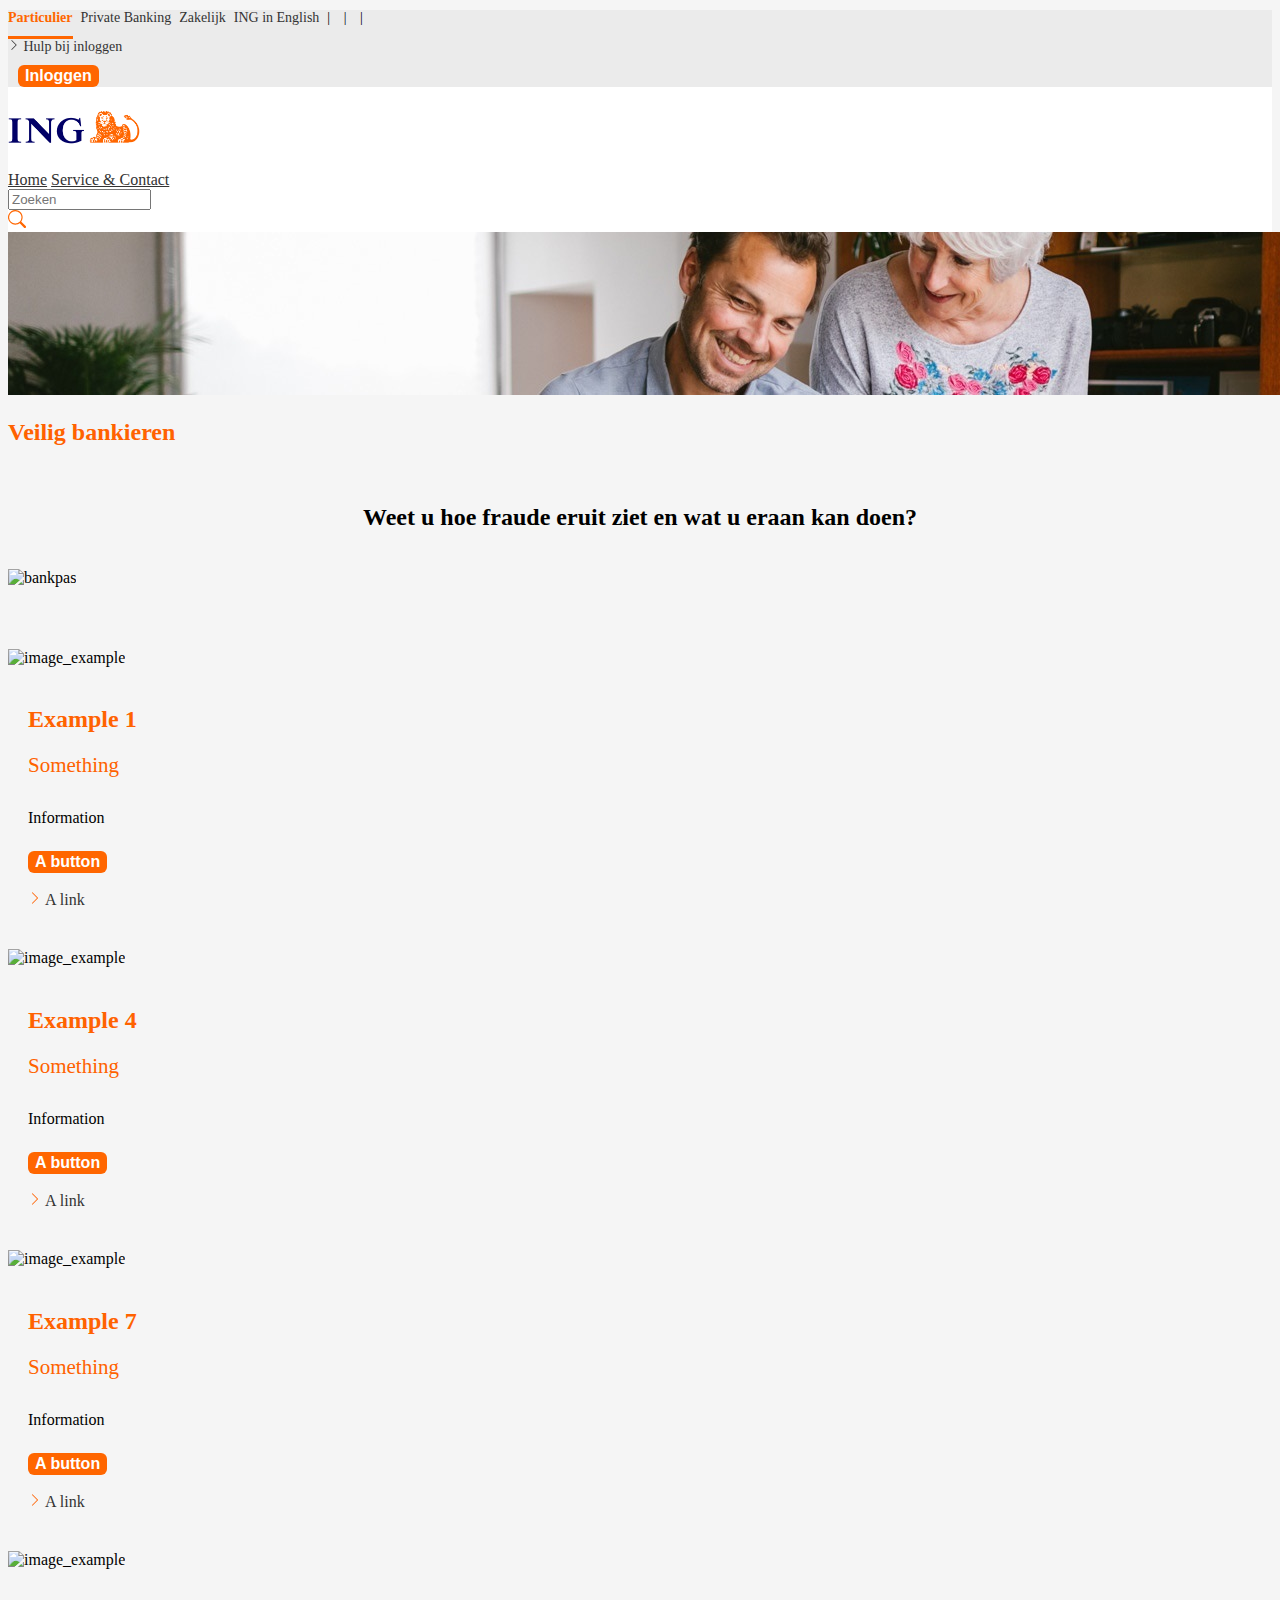
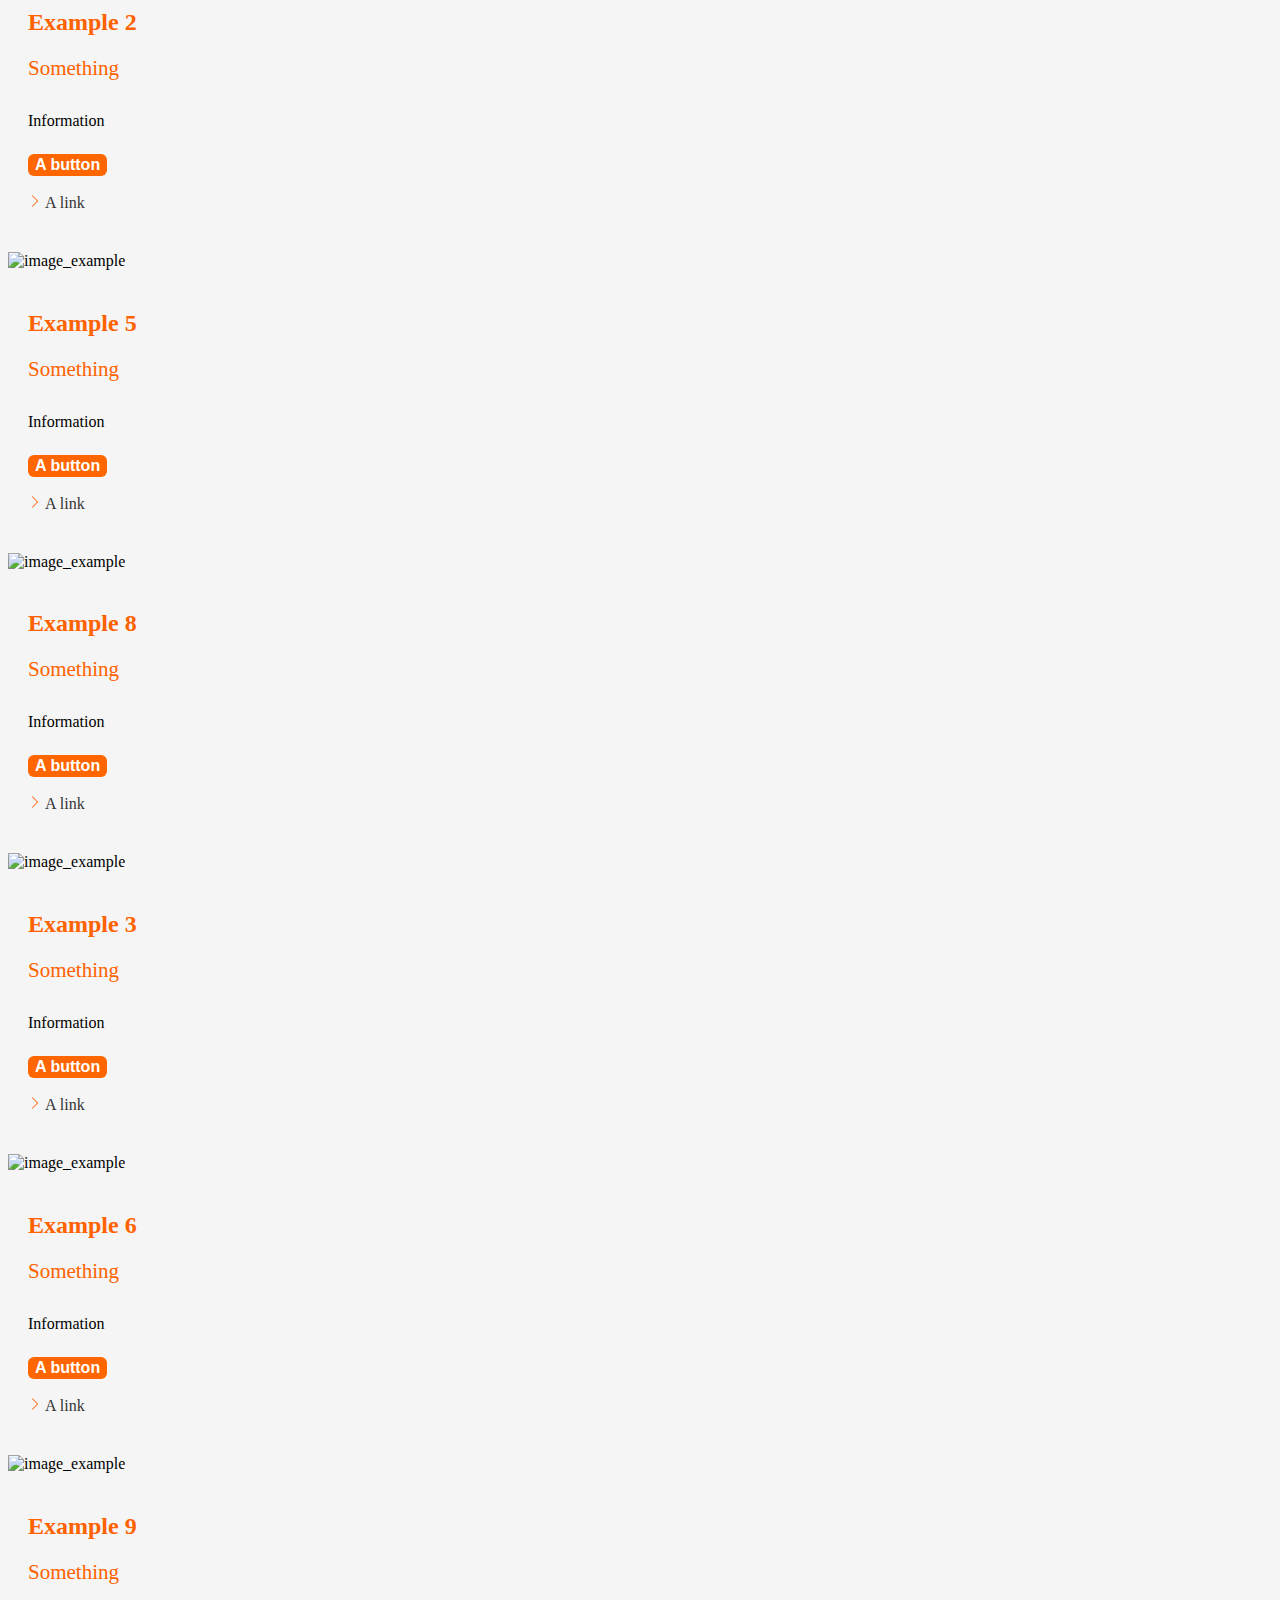
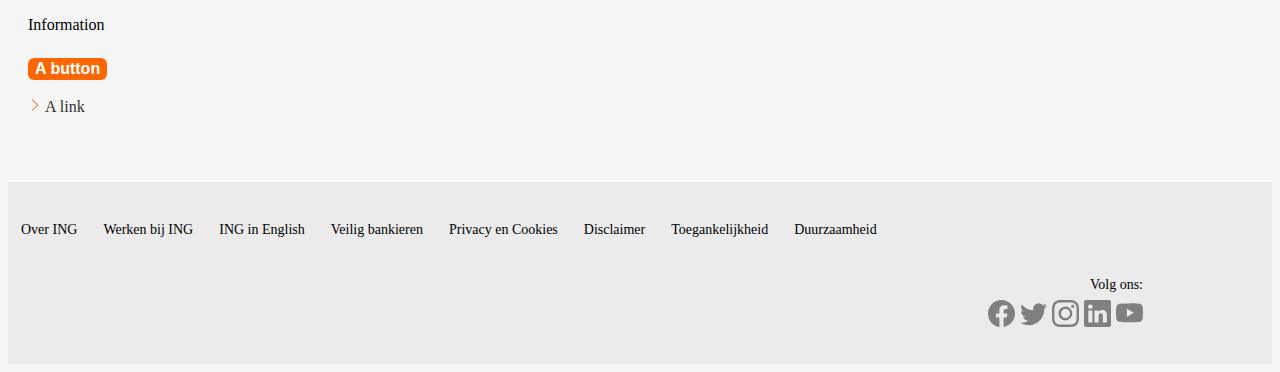
==== commit c9617f17: "verwijdering" ====
--- a/Fraude.html
+++ b/Fraude.html
@@ -124,23 +124,7 @@
       <br>
 
 
-      <div class="grid-container">
-          <div class="grid-item">
-              <h3> Fraude</h3>
-              <p>Wat te doen bij fraude</p>
-
-              <button class="button button2">Help!</button>
-
-          </div>
-          <div class="grid-item">2</div>
-          <div class="grid-item">3</div>
-          <div class="grid-item">4</div>
-          <div class="grid-item">5</div>
-          <div class="grid-item">6</div>
-          <div class="grid-item">7</div>
-          <div class="grid-item">8</div>
-          <div class="grid-item">9</div>
-      </div>
+
 
       <div class="main-content">
 
--- a/MainING.css
+++ b/MainING.css
@@ -156,6 +156,10 @@
 .moving-images h2 {
     font-weight: 700;
     color: #FF6200;
+}
+
+.carousel-item img {
+    object-fit: fill;
 }
 
 .header {
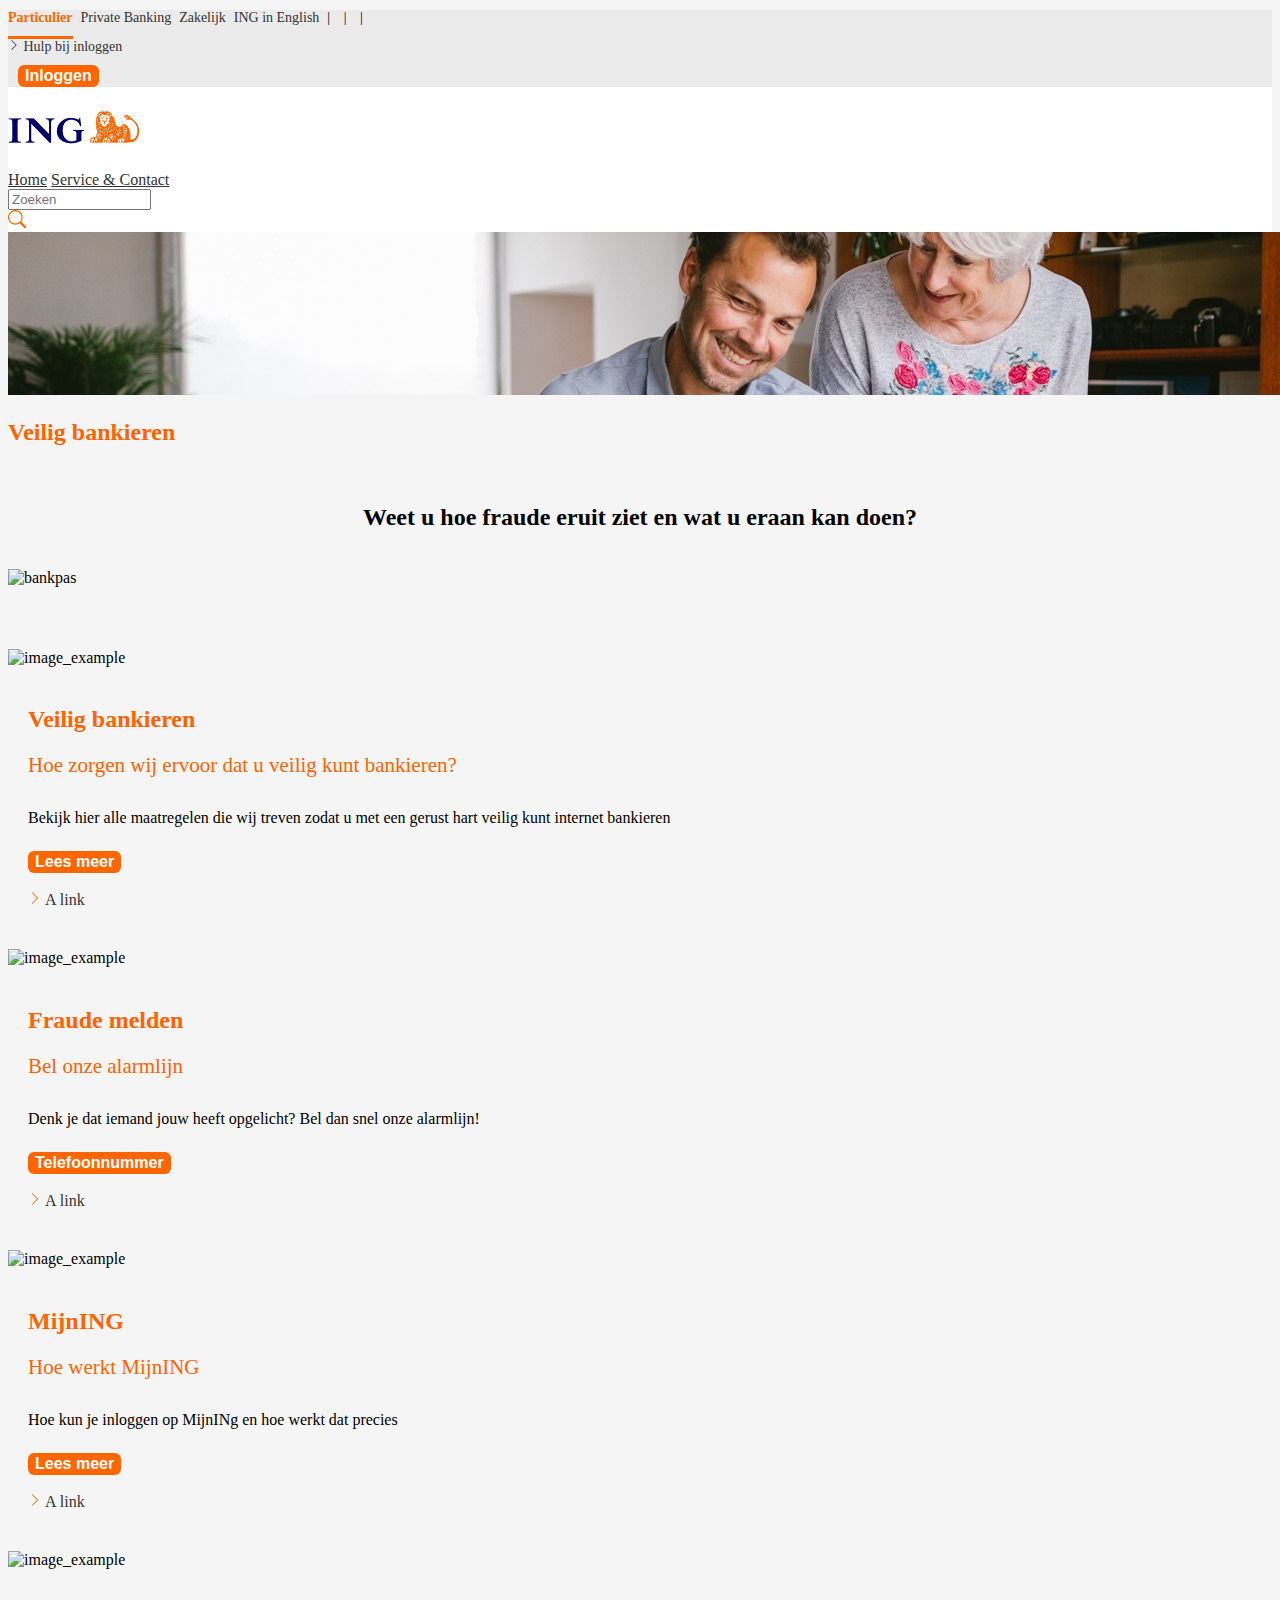
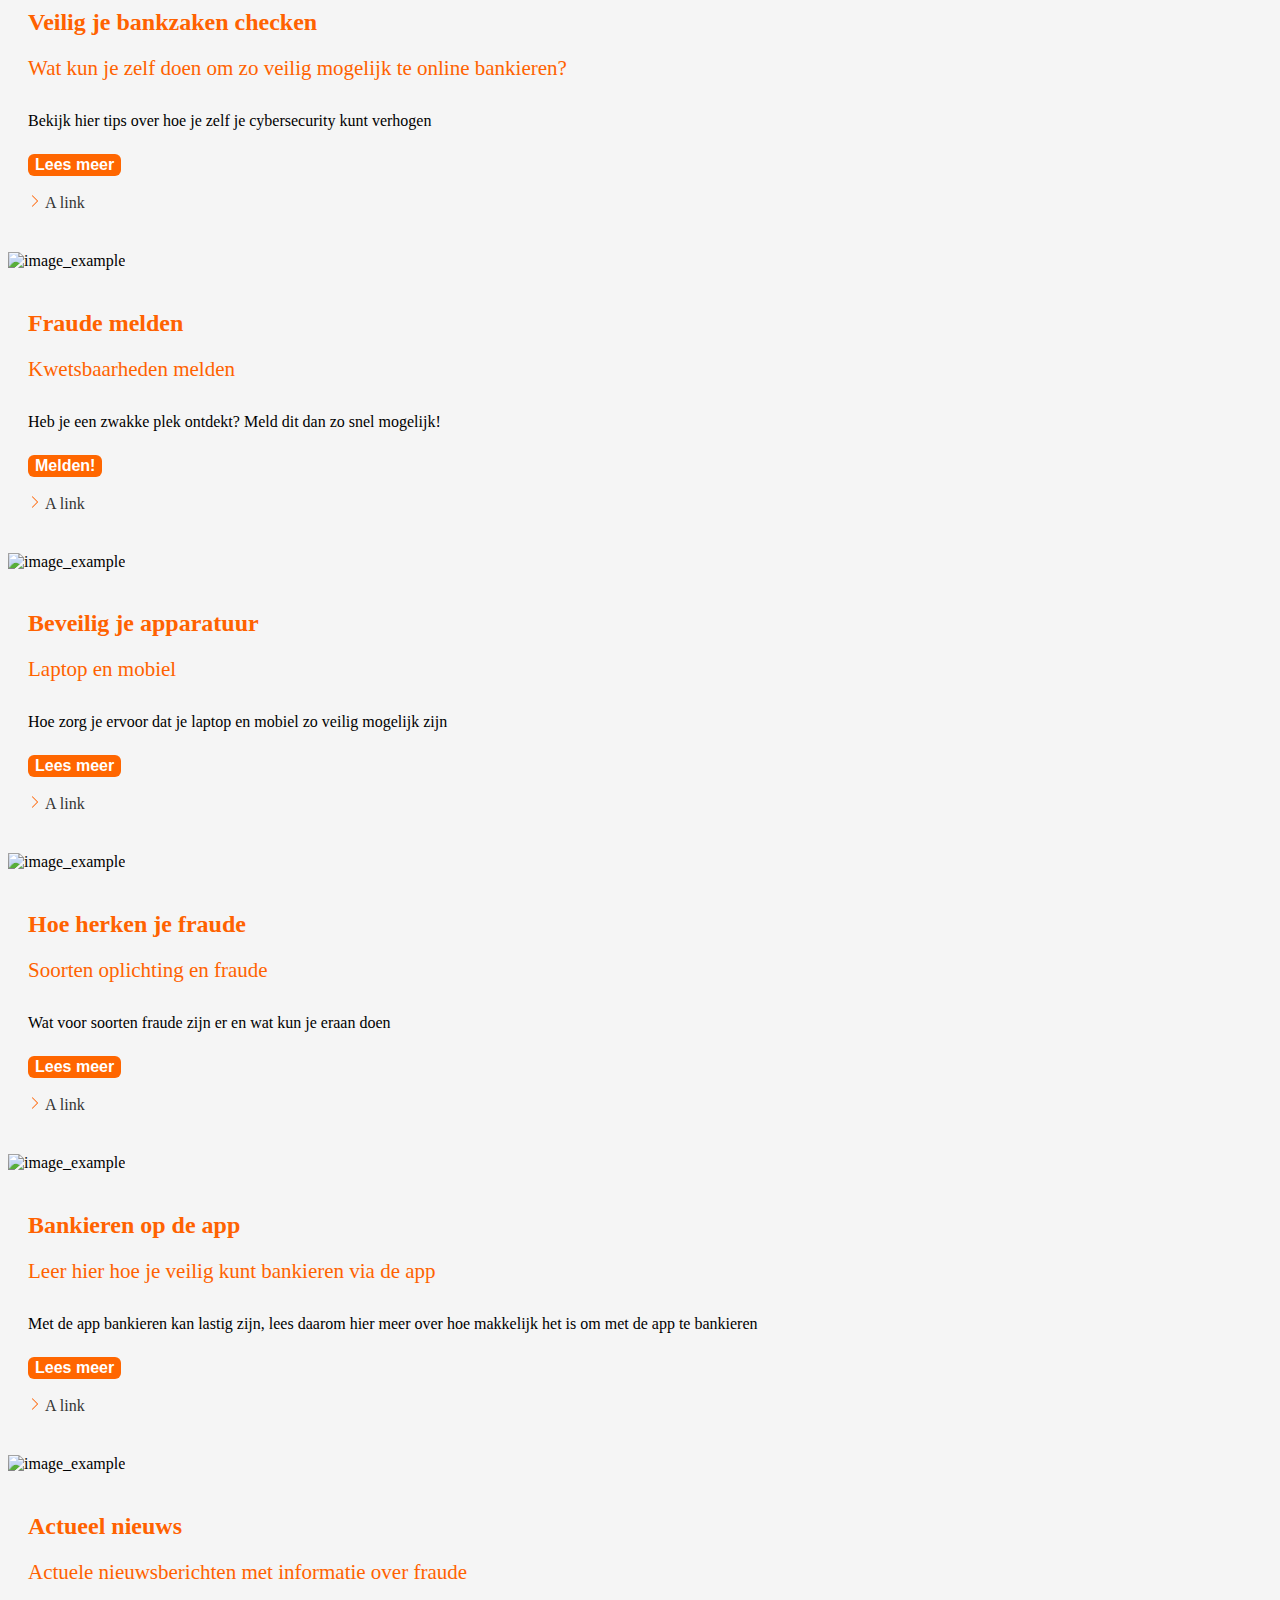
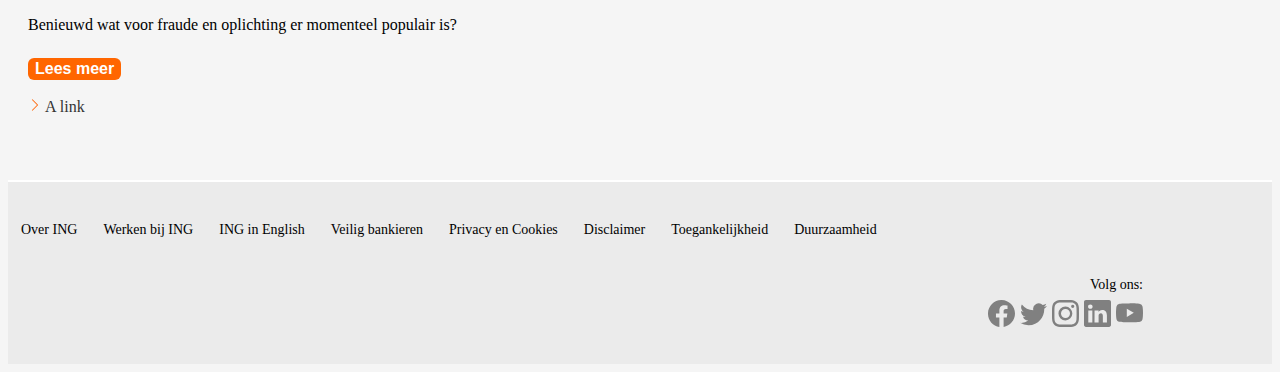
==== commit c3413ca1: "teksten bij fraude" ====
--- a/Fraude.html
+++ b/Fraude.html
@@ -139,44 +139,45 @@
                 <div class="card ">
                   <img src="/img/" class="card-img-top" alt="image_example">
                   <div class="card-content-incard">
-                    <h2>Example 1</h2>
-                    <div class="card-sub">Something</div>
-                    <p>Information</p>
-                    <button type="button" class="btn">A button</button> <br>
-                    <br>
-                    <a href="#">
-                      <svg xmlns="http://www.w3.org/2000/svg" width="14" height="14" fill="currentColor" color="#FF6200" class="bi bi-chevron-right" viewBox="0 0 16 16">
-                        <path fill-rule="evenodd" d="M4.646 1.646a.5.5 0 0 1 .708 0l6 6a.5.5 0 0 1 0 .708l-6 6a.5.5 0 0 1-.708-.708L10.293 8 4.646 2.354a.5.5 0 0 1 0-.708z"/>
-                      </svg>
-                      A link
-                    </a>
-                  </div>
-                </div>
-
-                <div class="card ">
-                  <img src="/img/" class="card-img-top" alt="image_example">
-                  <div class="card-content-incard">
-                    <h2>Example 4</h2>
-                    <div class="card-sub">Something</div>
-                    <p>Information</p>
-                    <button type="button" class="btn">A button</button> <br>
-                    <br>
-                    <a href="#">
-                      <svg xmlns="http://www.w3.org/2000/svg" width="14" height="14" fill="currentColor" color="#FF6200" class="bi bi-chevron-right" viewBox="0 0 16 16">
-                        <path fill-rule="evenodd" d="M4.646 1.646a.5.5 0 0 1 .708 0l6 6a.5.5 0 0 1 0 .708l-6 6a.5.5 0 0 1-.708-.708L10.293 8 4.646 2.354a.5.5 0 0 1 0-.708z"/>
-                      </svg>
-                      A link
-                    </a>
-                  </div>
-                </div>
-
-                <div class="card ">
-                  <img src="/img/" class="card-img-top" alt="image_example">
-                  <div class="card-content-incard">
-                    <h2>Example 7</h2>
-                    <div class="card-sub">Something</div>
-                    <p>Information</p>
-                    <button type="button" class="btn">A button</button> <br>
+                    <h2>Veilig bankieren</h2>
+                    <div class="card-sub">Hoe zorgen wij ervoor dat u veilig kunt bankieren?</div>
+                    <p>Bekijk hier alle maatregelen die wij treven zodat u met een gerust hart veilig kunt internet 
+                      bankieren</p>
+                    <button type="button" class="btn">Lees meer</button> <br>
+                    <br>
+                    <a href="#">
+                      <svg xmlns="http://www.w3.org/2000/svg" width="14" height="14" fill="currentColor" color="#FF6200" class="bi bi-chevron-right" viewBox="0 0 16 16">
+                        <path fill-rule="evenodd" d="M4.646 1.646a.5.5 0 0 1 .708 0l6 6a.5.5 0 0 1 0 .708l-6 6a.5.5 0 0 1-.708-.708L10.293 8 4.646 2.354a.5.5 0 0 1 0-.708z"/>
+                      </svg>
+                      A link
+                    </a>
+                  </div>
+                </div>
+
+                <div class="card ">
+                  <img src="/img/" class="card-img-top" alt="image_example">
+                  <div class="card-content-incard">
+                    <h2>Fraude melden</h2>
+                    <div class="card-sub">Bel onze alarmlijn</div>
+                    <p>Denk je dat iemand jouw heeft opgelicht? Bel dan snel onze alarmlijn!</p>
+                    <button type="button" class="btn">Telefoonnummer</button> <br>
+                    <br>
+                    <a href="#">
+                      <svg xmlns="http://www.w3.org/2000/svg" width="14" height="14" fill="currentColor" color="#FF6200" class="bi bi-chevron-right" viewBox="0 0 16 16">
+                        <path fill-rule="evenodd" d="M4.646 1.646a.5.5 0 0 1 .708 0l6 6a.5.5 0 0 1 0 .708l-6 6a.5.5 0 0 1-.708-.708L10.293 8 4.646 2.354a.5.5 0 0 1 0-.708z"/>
+                      </svg>
+                      A link
+                    </a>
+                  </div>
+                </div>
+
+                <div class="card ">
+                  <img src="/img/" class="card-img-top" alt="image_example">
+                  <div class="card-content-incard">
+                    <h2>MijnING</h2>
+                    <div class="card-sub">Hoe werkt MijnING</div>
+                    <p>Hoe kun je inloggen op MijnINg en hoe werkt dat precies</p>
+                    <button type="button" class="btn">Lees meer</button> <br>
                     <br>
                     <a href="#">
                       <svg xmlns="http://www.w3.org/2000/svg" width="14" height="14" fill="currentColor" color="#FF6200" class="bi bi-chevron-right" viewBox="0 0 16 16">
@@ -194,44 +195,44 @@
                 <div class="card ">
                   <img src="/img/" class="card-img-top" alt="image_example">
                   <div class="card-content-incard">
-                    <h2>Example 2</h2>
-                    <div class="card-sub">Something</div>
-                    <p>Information</p>
-                    <button type="button" class="btn">A button</button> <br>
-                    <br>
-                    <a href="#">
-                      <svg xmlns="http://www.w3.org/2000/svg" width="14" height="14" fill="currentColor" color="#FF6200" class="bi bi-chevron-right" viewBox="0 0 16 16">
-                        <path fill-rule="evenodd" d="M4.646 1.646a.5.5 0 0 1 .708 0l6 6a.5.5 0 0 1 0 .708l-6 6a.5.5 0 0 1-.708-.708L10.293 8 4.646 2.354a.5.5 0 0 1 0-.708z"/>
-                      </svg>
-                      A link
-                    </a>
-                  </div>
-                </div>
-
-                <div class="card ">
-                  <img src="/img/" class="card-img-top" alt="image_example">
-                  <div class="card-content-incard">
-                    <h2>Example 5</h2>
-                    <div class="card-sub">Something</div>
-                    <p>Information</p>
-                    <button type="button" class="btn">A button</button> <br>
-                    <br>
-                    <a href="#">
-                      <svg xmlns="http://www.w3.org/2000/svg" width="14" height="14" fill="currentColor" color="#FF6200" class="bi bi-chevron-right" viewBox="0 0 16 16">
-                        <path fill-rule="evenodd" d="M4.646 1.646a.5.5 0 0 1 .708 0l6 6a.5.5 0 0 1 0 .708l-6 6a.5.5 0 0 1-.708-.708L10.293 8 4.646 2.354a.5.5 0 0 1 0-.708z"/>
-                      </svg>
-                      A link
-                    </a>
-                  </div>
-                </div>
-
-                <div class="card ">
-                  <img src="/img/" class="card-img-top" alt="image_example">
-                  <div class="card-content-incard">
-                    <h2>Example 8</h2>
-                    <div class="card-sub">Something</div>
-                    <p>Information</p>
-                    <button type="button" class="btn">A button</button> <br>
+                    <h2>Veilig je bankzaken checken</h2>
+                    <div class="card-sub">Wat kun je zelf doen om zo veilig mogelijk te online bankieren?</div>
+                    <p>Bekijk hier tips over hoe je zelf je cybersecurity kunt verhogen </p>
+                    <button type="button" class="btn">Lees meer</button> <br>
+                    <br>
+                    <a href="#">
+                      <svg xmlns="http://www.w3.org/2000/svg" width="14" height="14" fill="currentColor" color="#FF6200" class="bi bi-chevron-right" viewBox="0 0 16 16">
+                        <path fill-rule="evenodd" d="M4.646 1.646a.5.5 0 0 1 .708 0l6 6a.5.5 0 0 1 0 .708l-6 6a.5.5 0 0 1-.708-.708L10.293 8 4.646 2.354a.5.5 0 0 1 0-.708z"/>
+                      </svg>
+                      A link
+                    </a>
+                  </div>
+                </div>
+
+                <div class="card ">
+                  <img src="/img/" class="card-img-top" alt="image_example">
+                  <div class="card-content-incard">
+                    <h2>Fraude melden</h2>
+                    <div class="card-sub">Kwetsbaarheden melden</div>
+                    <p>Heb je een zwakke plek ontdekt? Meld dit dan zo snel mogelijk!</p>
+                    <button type="button" class="btn">Melden!</button> <br>
+                    <br>
+                    <a href="#">
+                      <svg xmlns="http://www.w3.org/2000/svg" width="14" height="14" fill="currentColor" color="#FF6200" class="bi bi-chevron-right" viewBox="0 0 16 16">
+                        <path fill-rule="evenodd" d="M4.646 1.646a.5.5 0 0 1 .708 0l6 6a.5.5 0 0 1 0 .708l-6 6a.5.5 0 0 1-.708-.708L10.293 8 4.646 2.354a.5.5 0 0 1 0-.708z"/>
+                      </svg>
+                      A link
+                    </a>
+                  </div>
+                </div>
+
+                <div class="card ">
+                  <img src="/img/" class="card-img-top" alt="image_example">
+                  <div class="card-content-incard">
+                    <h2>Beveilig je apparatuur</h2>
+                    <div class="card-sub">Laptop en mobiel</div>
+                    <p>Hoe zorg je ervoor dat je laptop en mobiel zo veilig mogelijk zijn</p>
+                    <button type="button" class="btn">Lees meer</button> <br>
                     <br>
                     <a href="#">
                       <svg xmlns="http://www.w3.org/2000/svg" width="14" height="14" fill="currentColor" color="#FF6200" class="bi bi-chevron-right" viewBox="0 0 16 16">
@@ -249,44 +250,46 @@
                 <div class="card ">
                   <img src="/img/" class="card-img-top" alt="image_example">
                   <div class="card-content-incard">
-                    <h2>Example 3</h2>
-                    <div class="card-sub">Something</div>
-                    <p>Information</p>
-                    <button type="button" class="btn">A button</button> <br>
-                    <br>
-                    <a href="#">
-                      <svg xmlns="http://www.w3.org/2000/svg" width="14" height="14" fill="currentColor" color="#FF6200" class="bi bi-chevron-right" viewBox="0 0 16 16">
-                        <path fill-rule="evenodd" d="M4.646 1.646a.5.5 0 0 1 .708 0l6 6a.5.5 0 0 1 0 .708l-6 6a.5.5 0 0 1-.708-.708L10.293 8 4.646 2.354a.5.5 0 0 1 0-.708z"/>
-                      </svg>
-                      A link
-                    </a>
-                  </div>
-                </div>
-
-                <div class="card ">
-                  <img src="/img/" class="card-img-top" alt="image_example">
-                  <div class="card-content-incard">
-                    <h2>Example 6</h2>
-                    <div class="card-sub">Something</div>
-                    <p>Information</p>
-                    <button type="button" class="btn">A button</button> <br>
-                    <br>
-                    <a href="#">
-                      <svg xmlns="http://www.w3.org/2000/svg" width="14" height="14" fill="currentColor" color="#FF6200" class="bi bi-chevron-right" viewBox="0 0 16 16">
-                        <path fill-rule="evenodd" d="M4.646 1.646a.5.5 0 0 1 .708 0l6 6a.5.5 0 0 1 0 .708l-6 6a.5.5 0 0 1-.708-.708L10.293 8 4.646 2.354a.5.5 0 0 1 0-.708z"/>
-                      </svg>
-                      A link
-                    </a>
-                  </div>
-                </div>
-
-                <div class="card ">
-                  <img src="/img/" class="card-img-top" alt="image_example">
-                  <div class="card-content-incard">
-                    <h2>Example 9</h2>
-                    <div class="card-sub">Something</div>
-                    <p>Information</p>
-                    <button type="button" class="btn">A button</button> <br>
+                    <h2>Hoe herken je fraude</h2>
+                    <div class="card-sub">Soorten oplichting en fraude</div>
+                    <p>Wat voor soorten fraude zijn er en wat kun je eraan doen</p>
+                    <button type="button" class="btn">Lees meer</button> <br>
+                    <br>
+                    <a href="#">
+                      <svg xmlns="http://www.w3.org/2000/svg" width="14" height="14" fill="currentColor" color="#FF6200" class="bi bi-chevron-right" viewBox="0 0 16 16">
+                        <path fill-rule="evenodd" d="M4.646 1.646a.5.5 0 0 1 .708 0l6 6a.5.5 0 0 1 0 .708l-6 6a.5.5 0 0 1-.708-.708L10.293 8 4.646 2.354a.5.5 0 0 1 0-.708z"/>
+                      </svg>
+                      A link
+                    </a>
+                  </div>
+                </div>
+
+                <div class="card ">
+                  <img src="/img/" class="card-img-top" alt="image_example">
+                  <div class="card-content-incard">
+                    <h2>
+                        Bankieren op de app
+                    </h2>
+                    <div class="card-sub">Leer hier hoe je veilig kunt bankieren via de app</div>
+                    <p>Met de app bankieren kan lastig zijn, lees daarom hier meer over hoe makkelijk het is om met de app te bankieren</p>
+                    <button type="button" class="btn">Lees meer</button> <br>
+                    <br>
+                    <a href="#">
+                      <svg xmlns="http://www.w3.org/2000/svg" width="14" height="14" fill="currentColor" color="#FF6200" class="bi bi-chevron-right" viewBox="0 0 16 16">
+                        <path fill-rule="evenodd" d="M4.646 1.646a.5.5 0 0 1 .708 0l6 6a.5.5 0 0 1 0 .708l-6 6a.5.5 0 0 1-.708-.708L10.293 8 4.646 2.354a.5.5 0 0 1 0-.708z"/>
+                      </svg>
+                      A link
+                    </a>
+                  </div>
+                </div>
+
+                <div class="card ">
+                  <img src="/img/" class="card-img-top" alt="image_example">
+                  <div class="card-content-incard">
+                    <h2>Actueel nieuws</h2>
+                    <div class="card-sub">Actuele nieuwsberichten met informatie over fraude</div>
+                    <p>Benieuwd wat voor fraude en oplichting er momenteel populair is?</p>
+                    <button type="button" class="btn">Lees meer</button> <br>
                     <br>
                     <a href="#">
                       <svg xmlns="http://www.w3.org/2000/svg" width="14" height="14" fill="currentColor" color="#FF6200" class="bi bi-chevron-right" viewBox="0 0 16 16">
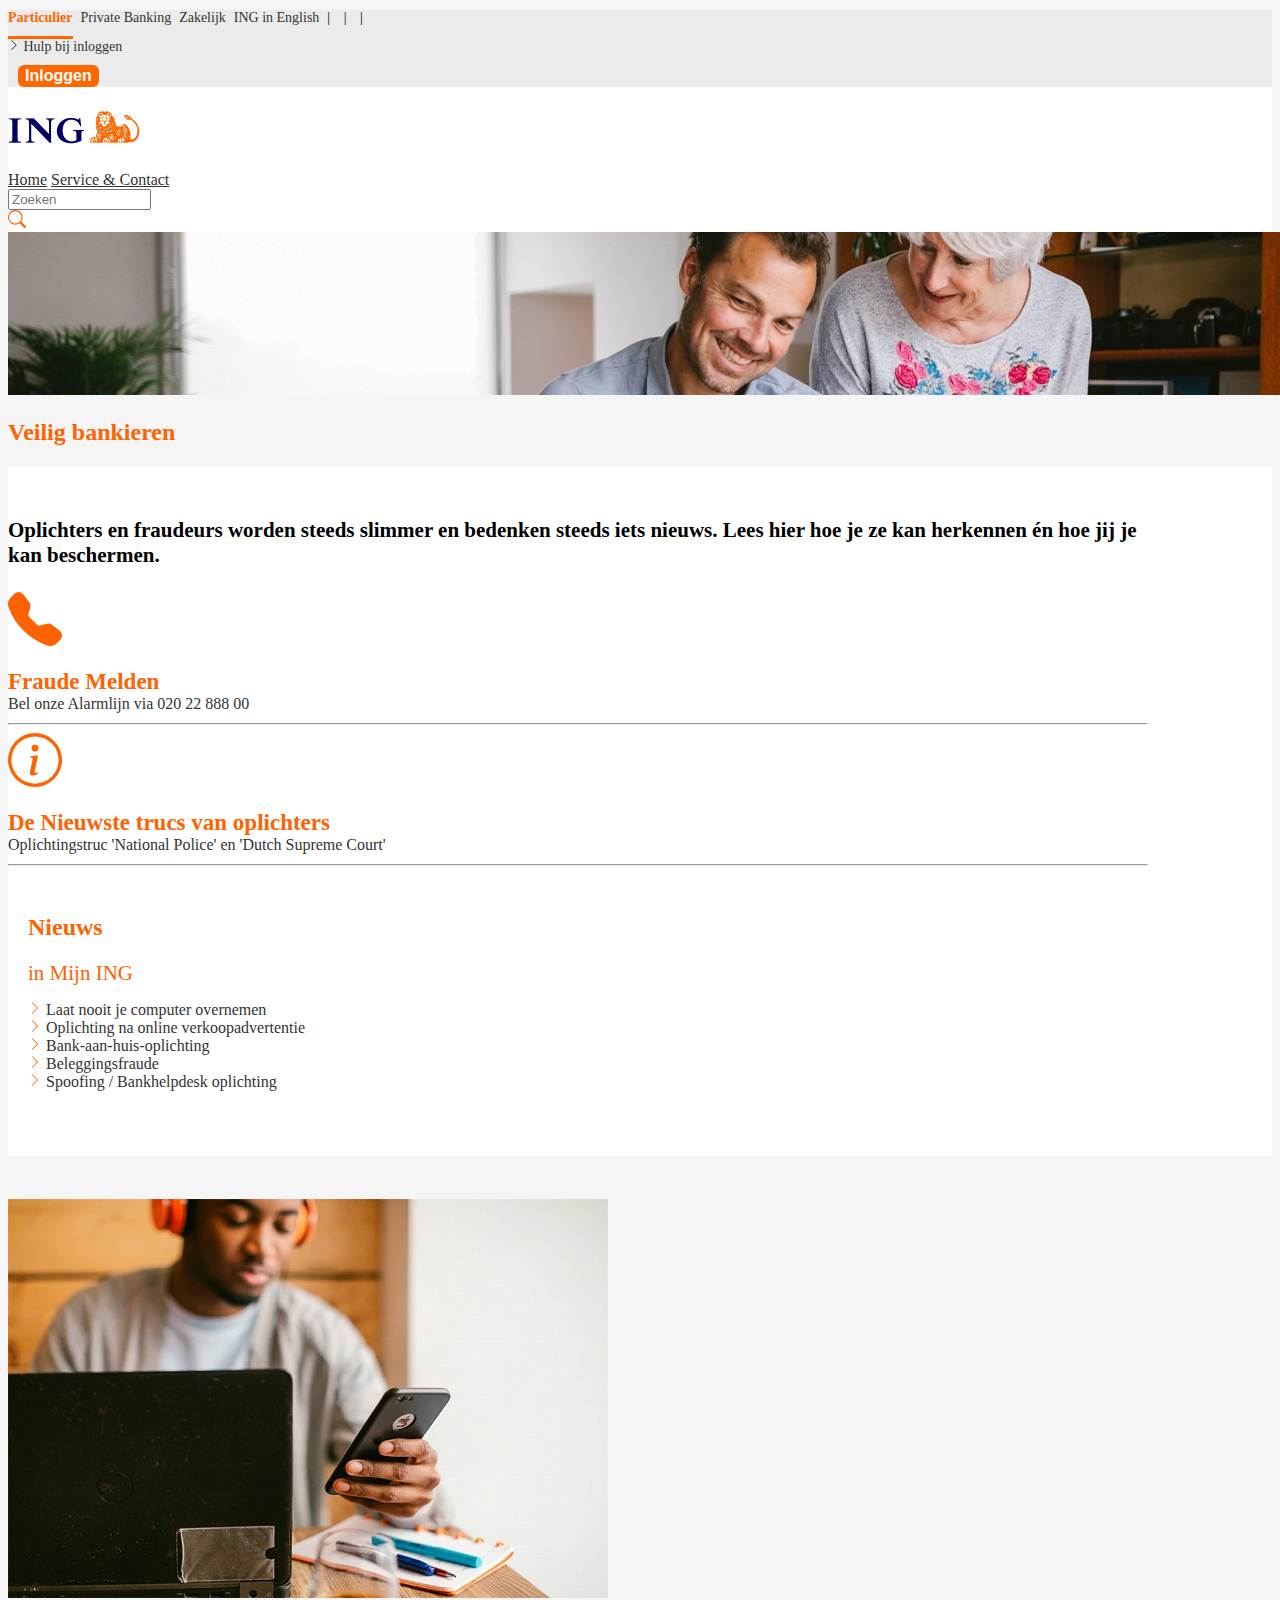
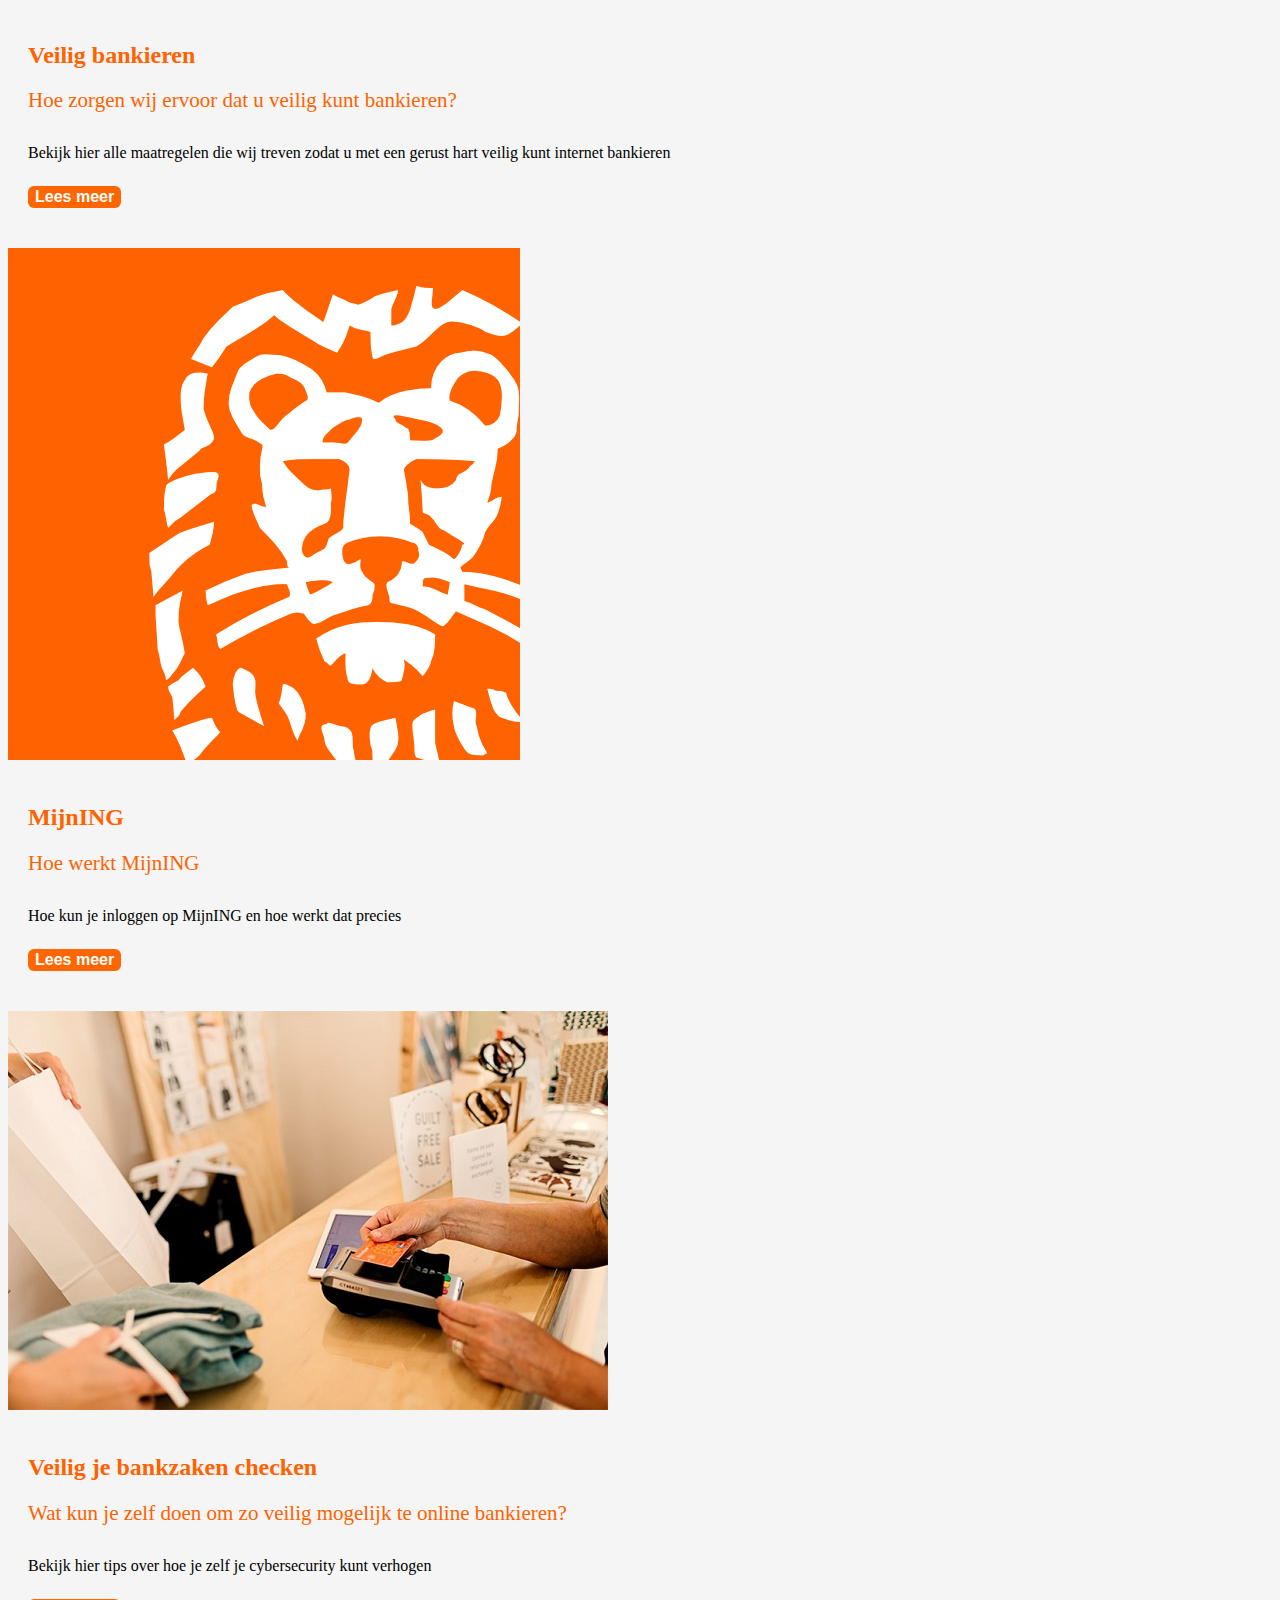
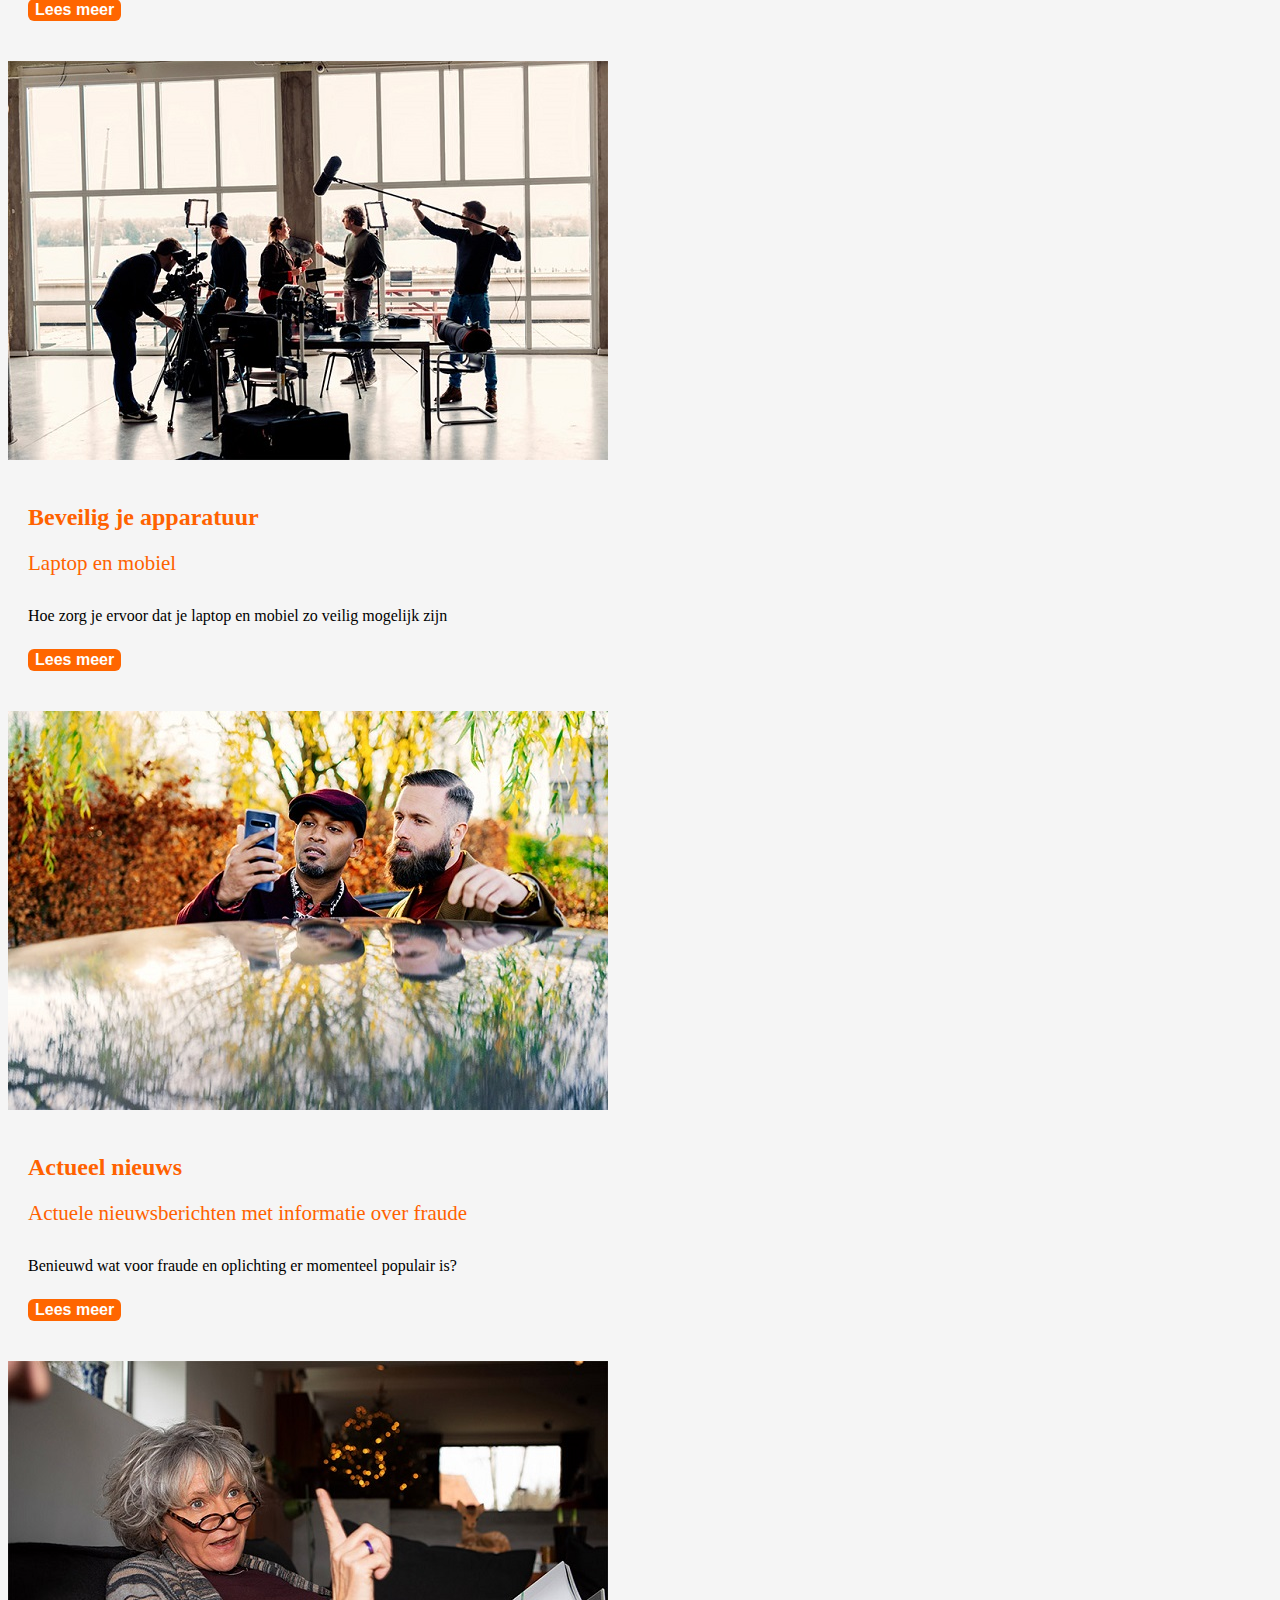
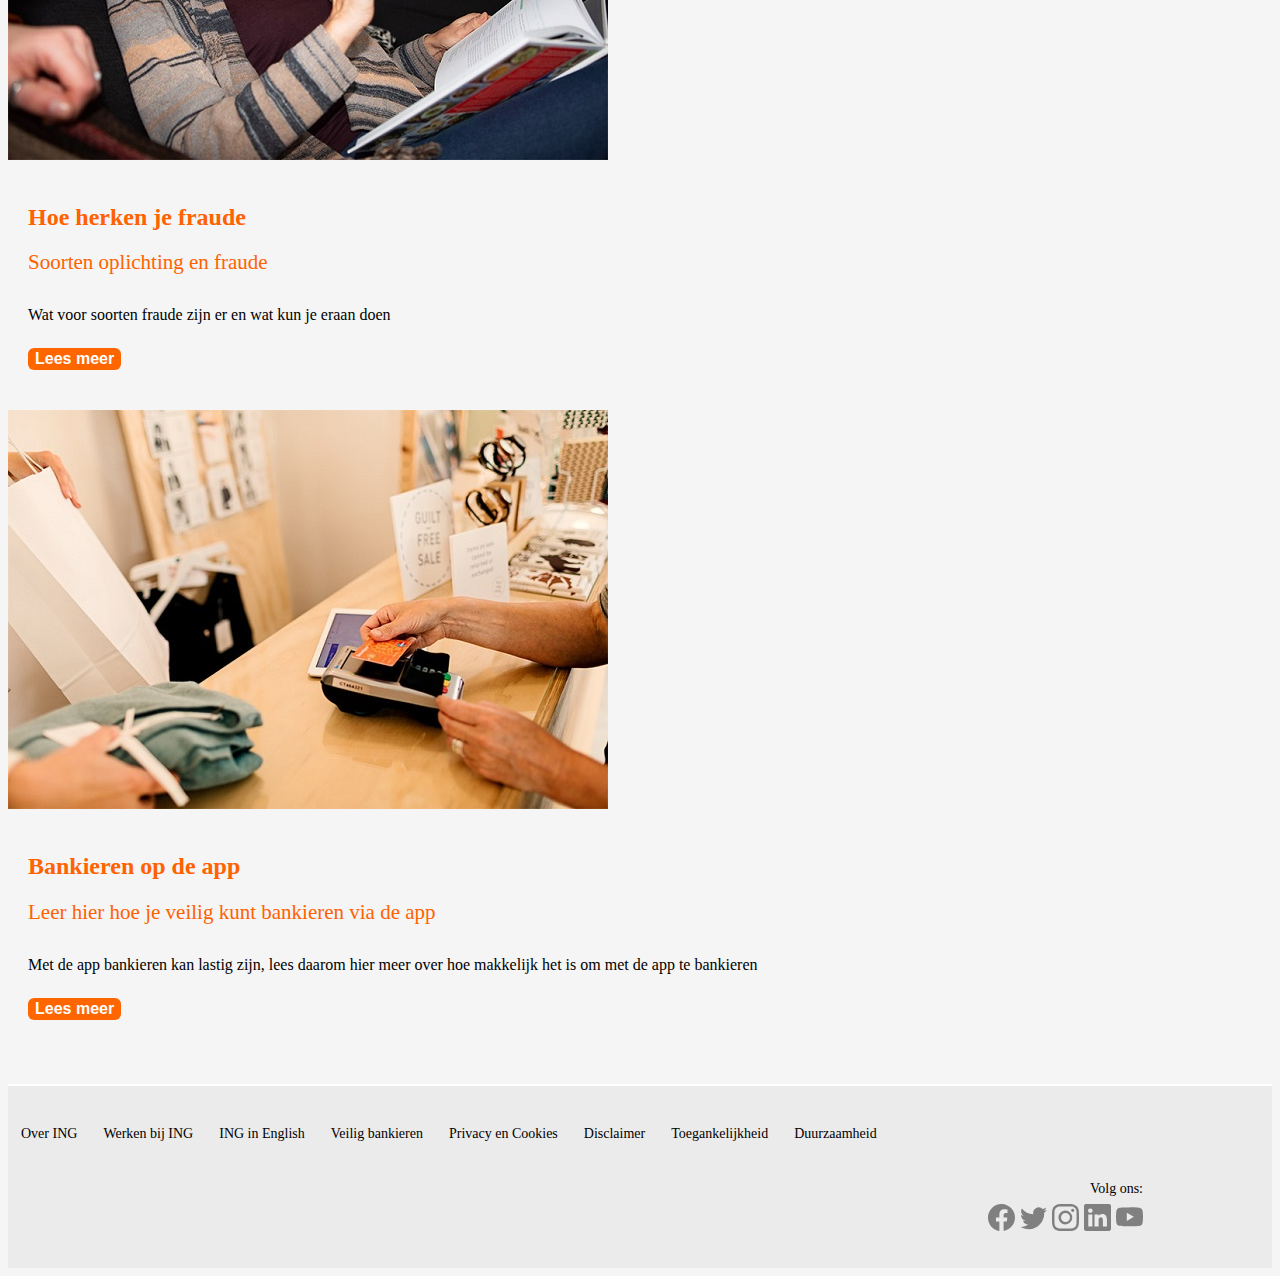
==== commit 9900a8b3: "modified names, modified index, modified fraude, added images, modifed css" ====
--- a/Fraude.html
+++ b/Fraude.html
@@ -9,7 +9,7 @@
     <!-- Bootstrap CSS -->
     <link href="https://cdn.jsdelivr.net/npm/bootstrap@5.1.3/dist/css/bootstrap.min.css" rel="stylesheet" integrity="sha384-1BmE4kWBq78iYhFldvKuhfTAU6auU8tT94WrHftjDbrCEXSU1oBoqyl2QvZ6jIW3" crossorigin="anonymous">
  
-    <link rel="stylesheet" href="MainING.css">
+    <link rel="stylesheet" href="style.css">
 
 </head>
 
@@ -65,7 +65,7 @@
 
           <div class="container-xl">
 
-            <a class="navbar-brand" href="HomepageING.html">
+            <a class="navbar-brand" href="index.html">
               <img src="/img/ing.png" alt="ING Leeuw" width="131.65">
             </a>
             </button>
@@ -73,7 +73,7 @@
             <div class="collapse navbar-collapse" id="navbarNav">
 
               <div class="navbar-nav">
-                <a class="nav-link" href="HomepageING.html">Home</a>
+                <a class="nav-link" href="index.html">Home</a>
                 
                 <a class="nav-link" href="#">Service & Contact</a>
               
@@ -115,16 +115,96 @@
 
     </div>
 
-      <br>
-      <h2 class="headertekst">Weet u hoe fraude eruit ziet en wat u eraan kan doen?</h2>
-      <br>
-      <img src="binary_code.jpg" alt="bankpas" style="width: 100%; height: 250px;">
-
-      <br>
-      <br>
-
-
-
+    <div class="information-part">
+
+      <div class="container-xl">
+
+        <div class="row">
+
+          <div class="col-xl-8">
+            
+            <h4 class="info-text">Oplichters en fraudeurs worden steeds slimmer en bedenken steeds iets nieuws. Lees hier hoe je ze kan herkennen én hoe jij je kan beschermen.</h4>
+
+            <div class="row">
+
+              <div class="col-xl-2">
+                <svg xmlns="http://www.w3.org/2000/svg" width="54" height="54" fill="currentColor" color="#FF6200" class="bi bi-telephone-fill" viewBox="0 0 16 16">
+                  <path fill-rule="evenodd" d="M1.885.511a1.745 1.745 0 0 1 2.61.163L6.29 2.98c.329.423.445.974.315 1.494l-.547 2.19a.678.678 0 0 0 .178.643l2.457 2.457a.678.678 0 0 0 .644.178l2.189-.547a1.745 1.745 0 0 1 1.494.315l2.306 1.794c.829.645.905 1.87.163 2.611l-1.034 1.034c-.74.74-1.846 1.065-2.877.702a18.634 18.634 0 0 1-7.01-4.42 18.634 18.634 0 0 1-4.42-7.009c-.362-1.03-.037-2.137.703-2.877L1.885.511z"/>
+                </svg>
+              </div>
+
+              <div class="col-xl-10">
+                <h2 class="info-h2">Fraude Melden</h2>
+                <a href="#" class="info-link">
+                  Bel onze Alarmlijn via 020 22 888 00
+                </a>
+              </div>
+              <hr class="info-line">
+              <div class="col-xl-2">
+                <svg xmlns="http://www.w3.org/2000/svg" width="54" height="54" fill="currentColor" color="#FF6200" class="bi bi-info-circle" viewBox="0 0 16 16">
+                  <path d="M8 15A7 7 0 1 1 8 1a7 7 0 0 1 0 14zm0 1A8 8 0 1 0 8 0a8 8 0 0 0 0 16z"/>
+                  <path d="m8.93 6.588-2.29.287-.082.38.45.083c.294.07.352.176.288.469l-.738 3.468c-.194.897.105 1.319.808 1.319.545 0 1.178-.252 1.465-.598l.088-.416c-.2.176-.492.246-.686.246-.275 0-.375-.193-.304-.533L8.93 6.588zM9 4.5a1 1 0 1 1-2 0 1 1 0 0 1 2 0z"/>
+                </svg>
+              </div>
+
+              <div class="col-xl-10">
+                <h2 class="info-h2">De Nieuwste trucs van oplichters</h2>
+                <a href="#" class="info-link">
+                  Oplichtingstruc 'National Police' en 'Dutch Supreme Court'
+                </a>
+              </div>
+              <hr class="info-line">
+            </div>
+
+          </div>
+
+          <div class="col-xl-4">
+
+            <div class="card">
+              <div class="card-content-incard">
+                <h2>Nieuws</h2>
+                <div class="card-sub">in Mijn ING</div>
+                <a href="#">
+                  <svg xmlns="http://www.w3.org/2000/svg" width="14" height="14" fill="currentColor" color="#FF6200" class="bi bi-chevron-right" viewBox="0 0 16 16">
+                    <path fill-rule="evenodd" d="M4.646 1.646a.5.5 0 0 1 .708 0l6 6a.5.5 0 0 1 0 .708l-6 6a.5.5 0 0 1-.708-.708L10.293 8 4.646 2.354a.5.5 0 0 1 0-.708z"/>
+                  </svg>
+                  Laat nooit je computer overnemen
+                </a> <br>
+                <a href="#">
+                  <svg xmlns="http://www.w3.org/2000/svg" width="14" height="14" fill="currentColor" color="#FF6200" class="bi bi-chevron-right" viewBox="0 0 16 16">
+                    <path fill-rule="evenodd" d="M4.646 1.646a.5.5 0 0 1 .708 0l6 6a.5.5 0 0 1 0 .708l-6 6a.5.5 0 0 1-.708-.708L10.293 8 4.646 2.354a.5.5 0 0 1 0-.708z"/>
+                  </svg>
+                  Oplichting na online verkoopadvertentie
+                </a> <br>
+                <a href="#">
+                  <svg xmlns="http://www.w3.org/2000/svg" width="14" height="14" fill="currentColor" color="#FF6200" class="bi bi-chevron-right" viewBox="0 0 16 16">
+                    <path fill-rule="evenodd" d="M4.646 1.646a.5.5 0 0 1 .708 0l6 6a.5.5 0 0 1 0 .708l-6 6a.5.5 0 0 1-.708-.708L10.293 8 4.646 2.354a.5.5 0 0 1 0-.708z"/>
+                  </svg>
+                  Bank-aan-huis-oplichting
+                </a> <br>
+                <a href="#">
+                  <svg xmlns="http://www.w3.org/2000/svg" width="14" height="14" fill="currentColor" color="#FF6200" class="bi bi-chevron-right" viewBox="0 0 16 16">
+                    <path fill-rule="evenodd" d="M4.646 1.646a.5.5 0 0 1 .708 0l6 6a.5.5 0 0 1 0 .708l-6 6a.5.5 0 0 1-.708-.708L10.293 8 4.646 2.354a.5.5 0 0 1 0-.708z"/>
+                  </svg>
+                  Beleggingsfraude
+                </a> <br>
+                <a href="#">
+                  <svg xmlns="http://www.w3.org/2000/svg" width="14" height="14" fill="currentColor" color="#FF6200" class="bi bi-chevron-right" viewBox="0 0 16 16">
+                    <path fill-rule="evenodd" d="M4.646 1.646a.5.5 0 0 1 .708 0l6 6a.5.5 0 0 1 0 .708l-6 6a.5.5 0 0 1-.708-.708L10.293 8 4.646 2.354a.5.5 0 0 1 0-.708z"/>
+                  </svg>
+                  Spoofing / Bankhelpdesk oplichting
+                </a>
+              </div>
+            </div>
+
+          </div>
+
+        </div>
+
+
+      </div>
+
+    </div>
 
       <div class="main-content">
 
@@ -137,54 +217,23 @@
               <div class="col-xl-4">
 
                 <div class="card ">
-                  <img src="/img/" class="card-img-top" alt="image_example">
+                  <img src="/img/fraude_card_1.jpg " class="card-img-top" alt="image_example">
                   <div class="card-content-incard">
                     <h2>Veilig bankieren</h2>
                     <div class="card-sub">Hoe zorgen wij ervoor dat u veilig kunt bankieren?</div>
                     <p>Bekijk hier alle maatregelen die wij treven zodat u met een gerust hart veilig kunt internet 
                       bankieren</p>
-                    <button type="button" class="btn">Lees meer</button> <br>
-                    <br>
-                    <a href="#">
-                      <svg xmlns="http://www.w3.org/2000/svg" width="14" height="14" fill="currentColor" color="#FF6200" class="bi bi-chevron-right" viewBox="0 0 16 16">
-                        <path fill-rule="evenodd" d="M4.646 1.646a.5.5 0 0 1 .708 0l6 6a.5.5 0 0 1 0 .708l-6 6a.5.5 0 0 1-.708-.708L10.293 8 4.646 2.354a.5.5 0 0 1 0-.708z"/>
-                      </svg>
-                      A link
-                    </a>
-                  </div>
-                </div>
-
-                <div class="card ">
-                  <img src="/img/" class="card-img-top" alt="image_example">
-                  <div class="card-content-incard">
-                    <h2>Fraude melden</h2>
-                    <div class="card-sub">Bel onze alarmlijn</div>
-                    <p>Denk je dat iemand jouw heeft opgelicht? Bel dan snel onze alarmlijn!</p>
-                    <button type="button" class="btn">Telefoonnummer</button> <br>
-                    <br>
-                    <a href="#">
-                      <svg xmlns="http://www.w3.org/2000/svg" width="14" height="14" fill="currentColor" color="#FF6200" class="bi bi-chevron-right" viewBox="0 0 16 16">
-                        <path fill-rule="evenodd" d="M4.646 1.646a.5.5 0 0 1 .708 0l6 6a.5.5 0 0 1 0 .708l-6 6a.5.5 0 0 1-.708-.708L10.293 8 4.646 2.354a.5.5 0 0 1 0-.708z"/>
-                      </svg>
-                      A link
-                    </a>
-                  </div>
-                </div>
-
-                <div class="card ">
-                  <img src="/img/" class="card-img-top" alt="image_example">
+                    <button type="button" class="btn">Lees meer</button>
+                  </div>
+                </div>
+
+                <div class="card ">
+                  <img src="/img/fraude_card_8.png" class="card-img-top" alt="image_example">
                   <div class="card-content-incard">
                     <h2>MijnING</h2>
                     <div class="card-sub">Hoe werkt MijnING</div>
-                    <p>Hoe kun je inloggen op MijnINg en hoe werkt dat precies</p>
-                    <button type="button" class="btn">Lees meer</button> <br>
-                    <br>
-                    <a href="#">
-                      <svg xmlns="http://www.w3.org/2000/svg" width="14" height="14" fill="currentColor" color="#FF6200" class="bi bi-chevron-right" viewBox="0 0 16 16">
-                        <path fill-rule="evenodd" d="M4.646 1.646a.5.5 0 0 1 .708 0l6 6a.5.5 0 0 1 0 .708l-6 6a.5.5 0 0 1-.708-.708L10.293 8 4.646 2.354a.5.5 0 0 1 0-.708z"/>
-                      </svg>
-                      A link
-                    </a>
+                    <p>Hoe kun je inloggen op MijnING en hoe werkt dat precies</p>
+                    <button type="button" class="btn">Lees meer</button>
                   </div>
                 </div>
   
@@ -193,53 +242,32 @@
               <div class="col-xl-4">
 
                 <div class="card ">
-                  <img src="/img/" class="card-img-top" alt="image_example">
+                  <img src="/img/fraude_card_6.jpg" class="card-img-top" alt="image_example">
                   <div class="card-content-incard">
                     <h2>Veilig je bankzaken checken</h2>
                     <div class="card-sub">Wat kun je zelf doen om zo veilig mogelijk te online bankieren?</div>
                     <p>Bekijk hier tips over hoe je zelf je cybersecurity kunt verhogen </p>
-                    <button type="button" class="btn">Lees meer</button> <br>
-                    <br>
-                    <a href="#">
-                      <svg xmlns="http://www.w3.org/2000/svg" width="14" height="14" fill="currentColor" color="#FF6200" class="bi bi-chevron-right" viewBox="0 0 16 16">
-                        <path fill-rule="evenodd" d="M4.646 1.646a.5.5 0 0 1 .708 0l6 6a.5.5 0 0 1 0 .708l-6 6a.5.5 0 0 1-.708-.708L10.293 8 4.646 2.354a.5.5 0 0 1 0-.708z"/>
-                      </svg>
-                      A link
-                    </a>
-                  </div>
-                </div>
-
-                <div class="card ">
-                  <img src="/img/" class="card-img-top" alt="image_example">
-                  <div class="card-content-incard">
-                    <h2>Fraude melden</h2>
-                    <div class="card-sub">Kwetsbaarheden melden</div>
-                    <p>Heb je een zwakke plek ontdekt? Meld dit dan zo snel mogelijk!</p>
-                    <button type="button" class="btn">Melden!</button> <br>
-                    <br>
-                    <a href="#">
-                      <svg xmlns="http://www.w3.org/2000/svg" width="14" height="14" fill="currentColor" color="#FF6200" class="bi bi-chevron-right" viewBox="0 0 16 16">
-                        <path fill-rule="evenodd" d="M4.646 1.646a.5.5 0 0 1 .708 0l6 6a.5.5 0 0 1 0 .708l-6 6a.5.5 0 0 1-.708-.708L10.293 8 4.646 2.354a.5.5 0 0 1 0-.708z"/>
-                      </svg>
-                      A link
-                    </a>
-                  </div>
-                </div>
-
-                <div class="card ">
-                  <img src="/img/" class="card-img-top" alt="image_example">
+                    <button type="button" class="btn">Lees meer</button>
+                  </div>
+                </div>
+
+                <div class="card ">
+                  <img src="/img/fraude_card_5.jpg" class="card-img-top" alt="image_example">
                   <div class="card-content-incard">
                     <h2>Beveilig je apparatuur</h2>
                     <div class="card-sub">Laptop en mobiel</div>
                     <p>Hoe zorg je ervoor dat je laptop en mobiel zo veilig mogelijk zijn</p>
-                    <button type="button" class="btn">Lees meer</button> <br>
-                    <br>
-                    <a href="#">
-                      <svg xmlns="http://www.w3.org/2000/svg" width="14" height="14" fill="currentColor" color="#FF6200" class="bi bi-chevron-right" viewBox="0 0 16 16">
-                        <path fill-rule="evenodd" d="M4.646 1.646a.5.5 0 0 1 .708 0l6 6a.5.5 0 0 1 0 .708l-6 6a.5.5 0 0 1-.708-.708L10.293 8 4.646 2.354a.5.5 0 0 1 0-.708z"/>
-                      </svg>
-                      A link
-                    </a>
+                    <button type="button" class="btn">Lees meer</button>
+                  </div>
+                </div>
+
+                <div class="card ">
+                  <img src="/img/fraude_card_3.jpg" class="card-img-top" alt="image_example">
+                  <div class="card-content-incard">
+                    <h2>Actueel nieuws</h2>
+                    <div class="card-sub">Actuele nieuwsberichten met informatie over fraude</div>
+                    <p>Benieuwd wat voor fraude en oplichting er momenteel populair is?</p>
+                    <button type="button" class="btn">Lees meer</button>
                   </div>
                 </div>
   
@@ -248,55 +276,24 @@
               <div class="col-xl-4">
 
                 <div class="card ">
-                  <img src="/img/" class="card-img-top" alt="image_example">
+                  <img src="/img/fraude_card_2.jpg" class="card-img-top" alt="image_example">
                   <div class="card-content-incard">
                     <h2>Hoe herken je fraude</h2>
                     <div class="card-sub">Soorten oplichting en fraude</div>
                     <p>Wat voor soorten fraude zijn er en wat kun je eraan doen</p>
-                    <button type="button" class="btn">Lees meer</button> <br>
-                    <br>
-                    <a href="#">
-                      <svg xmlns="http://www.w3.org/2000/svg" width="14" height="14" fill="currentColor" color="#FF6200" class="bi bi-chevron-right" viewBox="0 0 16 16">
-                        <path fill-rule="evenodd" d="M4.646 1.646a.5.5 0 0 1 .708 0l6 6a.5.5 0 0 1 0 .708l-6 6a.5.5 0 0 1-.708-.708L10.293 8 4.646 2.354a.5.5 0 0 1 0-.708z"/>
-                      </svg>
-                      A link
-                    </a>
-                  </div>
-                </div>
-
-                <div class="card ">
-                  <img src="/img/" class="card-img-top" alt="image_example">
+                    <button type="button" class="btn">Lees meer</button>
+                  </div>
+                </div>
+
+                <div class="card ">
+                  <img src="/img/fraude_card_6.jpg" class="card-img-top" alt="image_example">
                   <div class="card-content-incard">
                     <h2>
                         Bankieren op de app
                     </h2>
                     <div class="card-sub">Leer hier hoe je veilig kunt bankieren via de app</div>
                     <p>Met de app bankieren kan lastig zijn, lees daarom hier meer over hoe makkelijk het is om met de app te bankieren</p>
-                    <button type="button" class="btn">Lees meer</button> <br>
-                    <br>
-                    <a href="#">
-                      <svg xmlns="http://www.w3.org/2000/svg" width="14" height="14" fill="currentColor" color="#FF6200" class="bi bi-chevron-right" viewBox="0 0 16 16">
-                        <path fill-rule="evenodd" d="M4.646 1.646a.5.5 0 0 1 .708 0l6 6a.5.5 0 0 1 0 .708l-6 6a.5.5 0 0 1-.708-.708L10.293 8 4.646 2.354a.5.5 0 0 1 0-.708z"/>
-                      </svg>
-                      A link
-                    </a>
-                  </div>
-                </div>
-
-                <div class="card ">
-                  <img src="/img/" class="card-img-top" alt="image_example">
-                  <div class="card-content-incard">
-                    <h2>Actueel nieuws</h2>
-                    <div class="card-sub">Actuele nieuwsberichten met informatie over fraude</div>
-                    <p>Benieuwd wat voor fraude en oplichting er momenteel populair is?</p>
-                    <button type="button" class="btn">Lees meer</button> <br>
-                    <br>
-                    <a href="#">
-                      <svg xmlns="http://www.w3.org/2000/svg" width="14" height="14" fill="currentColor" color="#FF6200" class="bi bi-chevron-right" viewBox="0 0 16 16">
-                        <path fill-rule="evenodd" d="M4.646 1.646a.5.5 0 0 1 .708 0l6 6a.5.5 0 0 1 0 .708l-6 6a.5.5 0 0 1-.708-.708L10.293 8 4.646 2.354a.5.5 0 0 1 0-.708z"/>
-                      </svg>
-                      A link
-                    </a>
+                    <button type="button" class="btn">Lees meer</button>
                   </div>
                 </div>
   
@@ -320,7 +317,7 @@
               <li class="col-xl-6"><a href="#">Over ING</a></li>
               <li class="col-xl-6"><a href="#">Werken bij ING</a></li>
               <li class="col-xl-6"><a href="#">ING in English</a></li>
-              <li class="col-xl-6"><a href="Fraude.html">Veilig bankieren</a></li>
+              <li class="col-xl-6"><a href="fraude.html">Veilig bankieren</a></li>
               <li class="col-xl-6"><a href="#">Privacy en Cookies</a></li>
               <li class="col-xl-6"><a href="#">Disclaimer</a></li>
               <li class="col-xl-6"><a href="#">Toegankelijkheid</a></li>
--- a/style.css
+++ b/style.css
@@ -0,0 +1,383 @@
+body {
+    background-color: #F5F5F5;
+    align-items: center;
+    font-style: normal;
+}
+
+.top-nav {
+    background-color: #EBEBEB;
+    font-size: 0.875rem;
+}
+
+    .top-nav ul {
+        margin-top: 10px;
+        background-color: #EBEBEB;
+    }
+
+        .top-nav span {
+            margin-right: 10px;
+        }
+
+    .top-nav a{
+        color: #333;
+        text-decoration: none;
+        padding: 0 0 10px 0 !important;
+        margin: 0 8px 0 0;
+        display: block;
+    }
+
+        .top-nav a:hover {
+            color: #333;
+            text-decoration: underline;
+        }
+
+        .top-nav a.active {
+            text-decoration: none;
+            font-weight: 700;
+            color: #f60;
+            border-bottom: 3px solid #f60
+        }
+
+.navbar-expand-lg {
+    padding: 0px;
+}
+
+.under-top-nav {
+    color: #333;
+    font-size: 1rem;
+    background-color: white;
+}
+
+.navbar .nav-link{
+    color: #333;
+}
+
+    .navbar .nav-link a {
+        text-decoration: underline;
+    }
+
+    .navbar .nav-link:hover {
+        text-decoration: underline;
+    }
+
+.input-group input {
+    width: 135px !important;
+}
+
+.carousel-h1 {
+    font-weight: 700;
+    text-shadow: 1px 1px #767676;
+}
+
+.carousel-p {
+    font-size: 30px;
+    text-shadow: 1px 1px #767676;
+}
+
+.carousel-btn {
+    font-size: 20px !important;
+}
+
+.big-orange-search {
+    background-color: #f60;
+    border-radius: 6px;
+    height: 275px;
+    padding-top: 48px;
+    padding-bottom: 48px;
+    color: white;
+}
+
+    .orange-search-content {
+        width: 870px;
+        margin: auto;
+    }
+
+        .orange-search-content h1{
+            font-weight: 700;
+            font-size: 36px;
+        }
+
+        .orange-search-content p{
+            font-weight: 400;
+            font-size: 24px;
+        }
+
+.orange-search-input {
+    margin: auto; 
+    width: 870px;
+}
+    .orange-search-input span {
+        color: #f60;
+        font-weight: 700;
+        margin-left: 20px;
+    }
+
+.btn-effect:hover {
+    cursor: pointer;
+    background-color: white;
+}
+
+.main-content {
+    background-color: #F5F5F5;
+    padding-top: 24px;
+    padding-bottom: 24px;
+}
+
+.information-part {
+    background-color: white;
+    padding-top: 24px;
+    padding-bottom: 24px;
+}
+
+    .info-text {
+        font-size: 21px;
+        margin-bottom: 24px;
+    }
+
+    .info-h2 {
+        font-size: 23px;
+        color: #FF6200;
+        margin-bottom: 0px;
+    }
+
+    .info-link {
+        font-size: 16px;
+        color: #333;
+        text-decoration: none;
+    }
+
+    .info-link:hover {
+        font-size: 16px;
+        color: #333;
+        text-decoration: underline;
+    }
+
+    .info-line {
+        margin-top: 10px;
+    }
+
+.content-cards {
+    padding-top: 20px;
+}
+
+.card {
+    border-radius: 6px;
+    margin-bottom: 20px;
+}
+
+.card-content-incard {
+    padding: 20px;
+}
+
+    .card-content-incard h2{
+        color: #FF6200;
+        font-weight: 700;
+        font-size: 24px;
+    }
+
+    .card-content-incard p {
+        font-size: 16px;
+        margin-bottom: 24px;
+    }
+
+    .card-content-incard a {
+        text-decoration: none;
+        color: #333;
+    }
+
+    .card-content-incard a:hover {
+        text-decoration: underline;
+        color: #333;
+    }
+
+    .card-sub {
+        color: #FF6200;
+        font-size: 21px;
+        padding-bottom: 15px;
+    }
+
+    .no-spacing {
+        margin-bottom: 0px !important;
+    }
+
+.moving-images h2 {
+    font-weight: 700;
+    color: #FF6200;
+}
+
+.carousel-item img {
+    object-fit: fill;
+}
+
+.header {
+    overflow: hidden;
+    background-color: lightgrey;
+}
+
+    .header a {
+        float: left;
+        display: block;
+        color: black;
+        text-align: center;
+        padding: 14px 16px;
+        text-decoration: none;
+        font-size: 17px;
+        border-bottom: 3px solid transparent;
+    }
+
+        .header a:hover {
+            border-bottom: 3px solid #f60;
+        }
+
+        .header a.active {
+            border-bottom: 3px solid #f60;
+        }
+
+
+div.topright {
+    width: 300px;
+    position: absolute;
+    top: 8px;
+    right: 16px;
+}
+
+    div.topright:hover {
+        text-decoration: underline;
+        cursor: pointer;
+    }
+
+.btn {
+    font-weight: 700;
+    border: 1px solid transparent;
+    background-color: #f60;
+    color: white;
+    border-radius: 6px;
+    font-size: 1rem;
+}
+
+    .btn:hover {
+        background-color: white;
+        color: #f60;
+        border-color: #f60;
+    }
+
+.btn-link {
+    padding: 0;
+    margin: 0;
+
+}
+
+ul {
+    width: auto;
+    list-style-type: none;
+    margin: 0;
+    padding: 0;
+    overflow: hidden;
+    background-color: white;
+}
+
+li {
+    float: left;
+}
+
+    li a {
+        display: block;
+        color: black;
+        text-align: center;
+        padding: 14px 16px;
+    }
+
+        li a:hover {
+            text-decoration: underline;
+            color: black;
+        }
+
+        li a.active {
+            text-decoration: underline;
+        }
+
+
+.grid-container {
+    display: grid;
+    grid-template-columns: auto auto auto;
+    background-color: solid lightgrey;
+    padding: 10px;
+}
+
+.grid-item {
+    background-color: white;
+    border: 1px solid lightgrey;
+    padding: 20px;
+    font-size: 30px;
+    text-align: center;
+}
+
+h2.headertekst {
+    text-align: center;
+}
+
+.button2 {
+    border: none;
+    color: white;
+    padding: 15px 32px;
+    text-align: center;
+    text-decoration: none;
+    display: inline-block;
+    font-size: 16px;
+    margin: 4px 2px;
+    cursor: pointer;
+}
+
+.container-xl {
+    max-width: 1140px;
+}
+
+.footer {
+    background-color: #EBEBEB;
+    border-top: white 2px solid;
+    font-size: .875rem;
+    line-height: 1.5;
+    padding-top: 32px;
+    padding-bottom: 7px ;
+    margin-left: 0px;
+    margin-right: 0px;
+}
+
+    .footer ul{
+        background-color: #EBEBEB;
+        margin: 0px 0px 24px 0px;
+        padding: 0px;
+    }
+
+        .footer-links li a {
+            float: left;
+            padding: 0;
+            margin: 5px 0px;
+            padding: 0px 13px;
+            text-decoration: none;
+        }
+
+        .footer-links li a:hover{
+            text-decoration: underline;
+        }
+
+    .footer-socials{
+        text-align: right;
+        font-weight: 400;
+        line-height: 1.5;
+    }
+
+    .footer-socials span {
+        font-size: .875rem;
+        margin: 5px 5px 5px 0px;
+        display: inline-block;
+    }
+    
+        .footer-socials li{
+            float: right;
+            margin-right: 5px;
+        }
+
+        .footer-socials svg{
+            color: gray;
+        }
